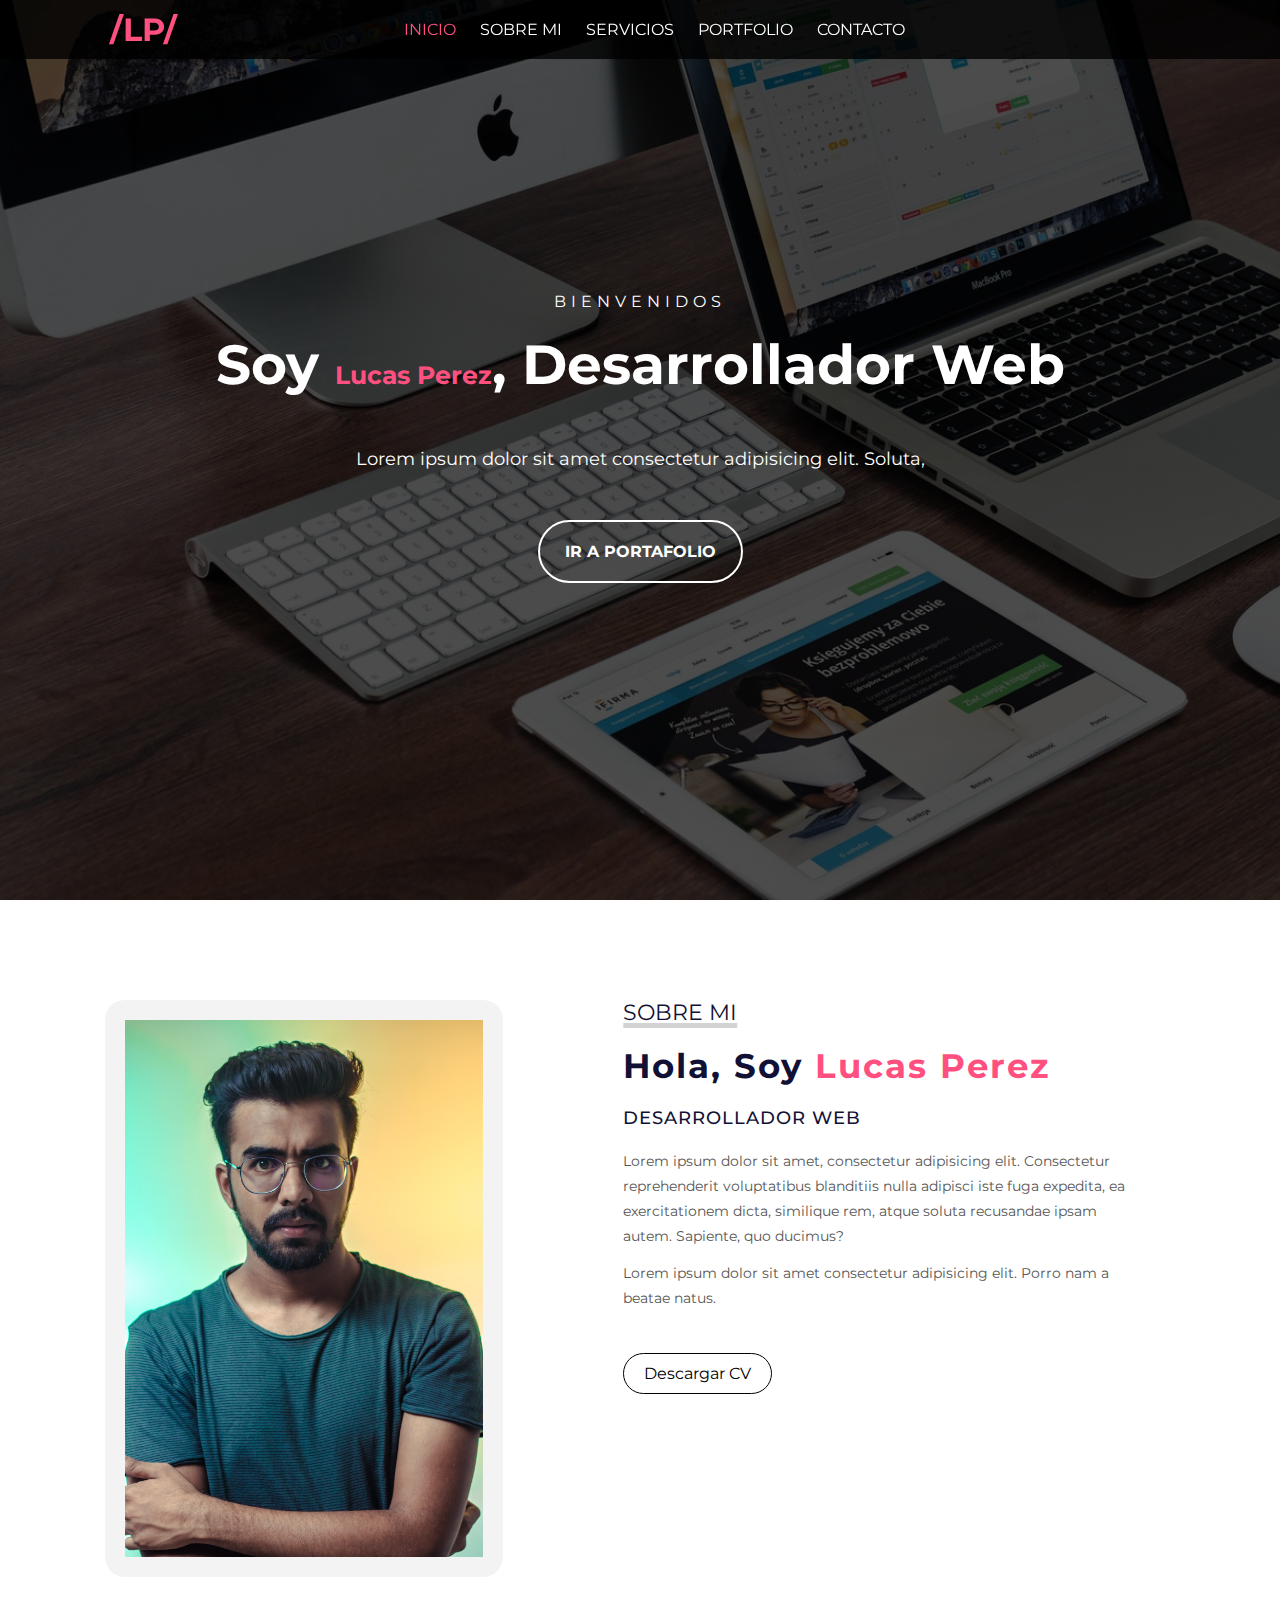
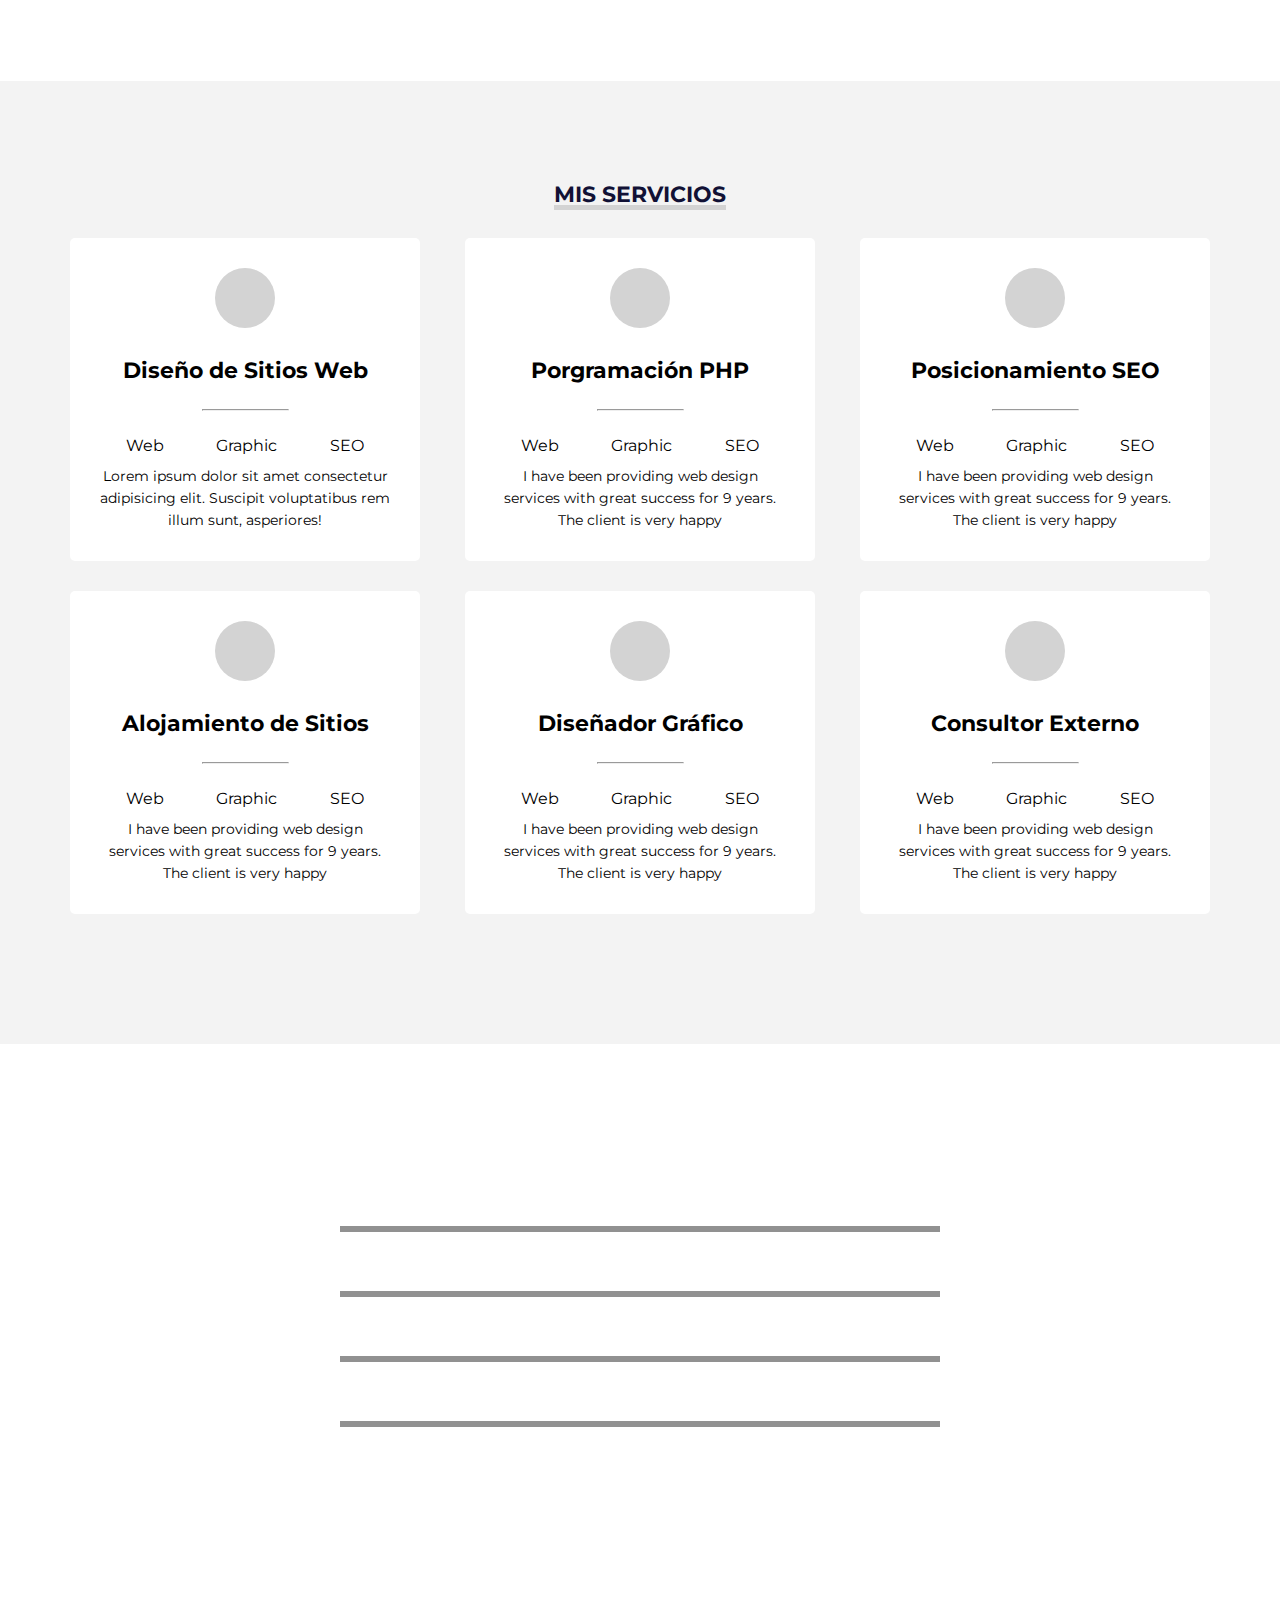
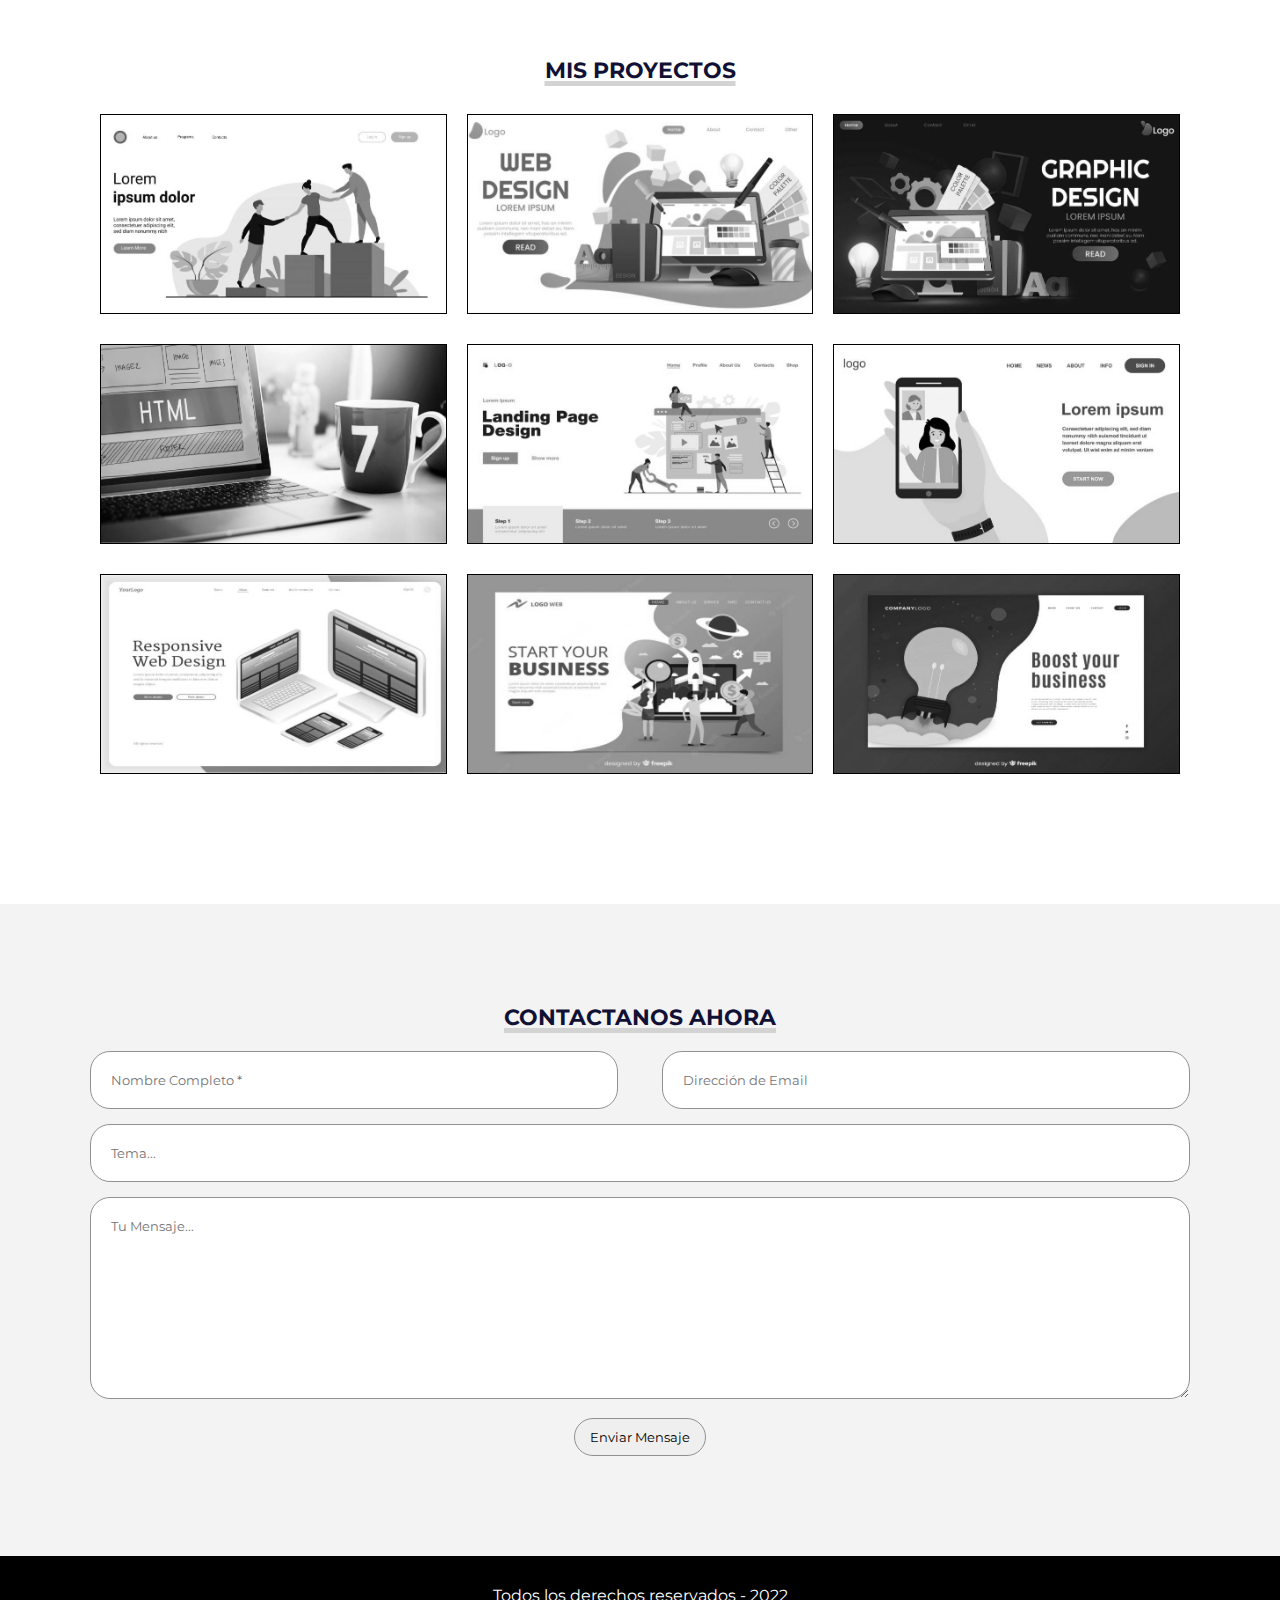
==== index.html @ 6e0e932f "primer comiit" ====
<!DOCTYPE html>
<html lang="es">

<head>
    <meta charset="UTF-8">
    <meta http-equiv="X-UA-Compatible" content="IE=edge">
    <meta name="viewport" content="width=device-width, initial-scale=1.0 user-scalable=no">
    <link rel="stylesheet" href="https://cdnjs.cloudflare.com/ajax/libs/font-awesome/6.1.1/css/all.min.css" integrity="sha512-KfkfwYDsLkIlwQp6LFnl8zNdLGxu9YAA1QvwINks4PhcElQSvqcyVLLD9aMhXd13uQjoXtEKNosOWaZqXgel0g==" crossorigin="anonymous" referrerpolicy="no-referrer"
    />
    <link rel="stylesheet" href="estilo.css">
    <title>LP Desarrollador Web</title>
</head>

<body>
    <!-- SECCION I N I C I O -->
    <section id="inicio">
        <div class="contenido">
            <header>
                <div class="contenido-header">
                    <h1>/LP/</h1>
                    <nav id="nav" class="">
                        <ul id="links">
                            <li><a href="#inicio" class="seleccionado" onclick="seleccionar(this)">INICIO</a></li>
                            <li><a href="#sobremi" onclick="seleccionar(this)">SOBRE MI</a></li>
                            <li><a href="#servicios" onclick="seleccionar(this)">SERVICIOS</a></li>
                            <li><a href="#portfolio" onclick="seleccionar(this)">PORTFOLIO</a></li>
                            <li><a href="#contacto" onclick="seleccionar(this)">CONTACTO</a></li>
                        </ul>
                    </nav>

                    <!-- Icono del menu responsive -->
                    <div id="icono-nav" onclick="responsiveMenu()">
                        <i class="fa-solid fa-bars"></i>
                    </div>


                    <div class="redes">
                        <a href="#"><i class="fa-brands fa-youtube"></i></a>
                        <a href="#"><i class="fa-brands fa-facebook"></i></a>
                        <a href="#"><i class="fa-brands fa-instagram-square"></i></a>
                    </div>
                </div>
            </header>
            <div class="presentacion">
                <p class="bienvenida">Bienvenidos</p>
                <h2>Soy <span>Lucas Perez</span>, Desarrollador Web</h2>
                <p class="descripcion">Lorem ipsum dolor sit amet consectetur adipisicing elit. Soluta, </p>
                <a href="#portfolio">Ir a Portafolio</a>
            </div>
        </div>
    </section>

    <!-- SECCION S O B R E M I -->
    <section id="sobremi">
        <div class="contenedor-foto">
            <img src="img/foto.jpg" alt="">
        </div>
        <div class="sobremi">
            <p class="titulo-seccion">Sobre Mi</p>
            <h2>Hola, Soy <span>Lucas Perez</span> </h2>
            <h3>Desarrollador Web</h3>
            <p>Lorem ipsum dolor sit amet, consectetur adipisicing elit. Consectetur reprehenderit voluptatibus blanditiis nulla adipisci iste fuga expedita, ea exercitationem dicta, similique rem, atque soluta recusandae ipsam autem. Sapiente, quo ducimus?</p>
            <p>Lorem ipsum dolor sit amet consectetur adipisicing elit. Porro nam a beatae natus.</p>
            <a href="#">Descargar CV</a>
        </div>
    </section>

    <!-- SECCION S E R V I C I O S -->
    <section id="servicios">
        <h3 class="titulo-seccion">MIS SERVICIOS</h3>
        <div class="fila">
            <div class="servicio">
                <span class="icono"> <i class="fa-solid fa-code"></i></span>
                <h4>Diseño de Sitios Web</h4>
                <hr>
                <ul class="servicios-tag">
                    <li>Web</li>
                    <li>Graphic</li>
                    <li>SEO</li>
                </ul>
                <p>Lorem ipsum dolor sit amet consectetur adipisicing elit. Suscipit voluptatibus rem illum sunt, asperiores!</p>
            </div>
            <div class="servicio">
                <span class="icono"><i class="fa-solid fa-file-code"></i></span>
                <h4>Porgramación PHP</h4>
                <hr>
                <ul class="servicios-tag">
                    <li>Web</li>
                    <li>Graphic</li>
                    <li>SEO</li>
                </ul>
                <p>I have been providing web design services with great success for 9 years. The client is very happy</p>
            </div>
            <div class="servicio">
                <span class="icono"><i class="fa-solid fa-arrow-trend-up"></i></span>
                <h4>Posicionamiento SEO</h4>
                <hr>
                <ul class="servicios-tag">
                    <li>Web</li>
                    <li>Graphic</li>
                    <li>SEO</li>
                </ul>
                <p>I have been providing web design services with great success for 9 years. The client is very happy</p>
            </div>
        </div>
        <div class="fila">
            <div class="servicio">
                <span class="icono"><i class="fa-solid fa-database"></i></span>
                <h4>Alojamiento de Sitios</h4>
                <hr>
                <ul class="servicios-tag">
                    <li>Web</li>
                    <li>Graphic</li>
                    <li>SEO</li>
                </ul>
                <p>I have been providing web design services with great success for 9 years. The client is very happy</p>
            </div>
            <div class="servicio">
                <span class="icono"><i class="fa-solid fa-palette"></i></span>
                <h4>Diseñador Gráfico</h4>
                <hr>
                <ul class="servicios-tag">
                    <li>Web</li>
                    <li>Graphic</li>
                    <li>SEO</li>
                </ul>
                <p>I have been providing web design services with great success for 9 years. The client is very happy</p>
            </div>
            <div class="servicio">
                <span class="icono"><i class="fa-solid fa-person-circle-question"></i></span>
                <h4>Consultor Externo</h4>
                <hr>
                <ul class="servicios-tag">
                    <li>Web</li>
                    <li>Graphic</li>
                    <li>SEO</li>
                </ul>
                <p>I have been providing web design services with great success for 9 years. The client is very happy</p>
            </div>
        </div>
    </section>

    <!-- SECCION H A B I L I D A D E S -->
    <div class="contenedor-skills" id="skills">
        <h3>HABILIDADES </h3>
        <div class="skill">
            <div class="info">
                <p> <span class="lista"> </span>Html & Css</p>
                <span class="porcentaje">95%</span>
            </div>

            <div class="barra">
                <div class="" id="html"></div>
            </div>
        </div>
        <div class="skill">
            <div class="info">
                <p> <span class="lista"> </span>Javascript</p>
                <span class="porcentaje">90%</span>
            </div>

            <div class="barra">
                <div class="" id="js"></div>
            </div>
        </div>
        <div class="skill">
            <div class="info">
                <p> <span class="lista"> </span>Bases de Datos</p>
                <span class="porcentaje">90%</span>
            </div>

            <div class="barra">
                <div class="" id="bd"></div>
            </div>
        </div>
        <div class="skill">
            <div class="info">
                <p> <span class="lista"> </span>Photoshop</p>
                <span class="porcentaje">85%</span>
            </div>

            <div class="barra">
                <div class="" id="ps"></div>
            </div>
        </div>
    </div>

    <!-- SECCION PORTAFOLIO -->
    <section id="portfolio">
        <h3 class="titulo-seccion">Mis Proyectos</h3>
        <div class="fila">
            <div class="proyecto">
                <div class="overlay"></div>
                <img src="img/proyecto1.jpg" alt="">
                <div class="info">
                    <h4>Descripcion Proyecto</h4>
                    <p>Diseño Web</p>
                </div>
            </div>
            <div class="proyecto">
                <div class="overlay"></div>
                <img src="img/proyecto2.jpg" alt="">
                <div class="info">
                    <h4>Descripcion Proyecto</h4>
                    <p>Diseño Web</p>
                </div>
            </div>
            <div class="proyecto">
                <div class="overlay"></div>
                <img src="img/proyecto3.jpg" alt="">
                <div class="info">
                    <h4>Descripcion Proyecto</h4>
                    <p>Diseño Web</p>
                </div>
            </div>
        </div>
        <div class="fila">
            <div class="proyecto">
                <div class="overlay"></div>
                <img src="img/proyecto4.jpg" alt="">
                <div class="info">
                    <h4>Descripcion Proyecto</h4>
                    <p>Diseño Web</p>
                </div>
            </div>
            <div class="proyecto">
                <div class="overlay"></div>
                <img src="img/proyecto5.jpg" alt="">
                <div class="info">
                    <h4>Descripcion Proyecto</h4>
                    <p>Diseño Web</p>
                </div>
            </div>
            <div class="proyecto">
                <div class="overlay"></div>
                <img src="img/proyecto6.jpg" alt="">
                <div class="info">
                    <h4>Descripcion Proyecto</h4>
                    <p>Diseño Web</p>
                </div>
            </div>
        </div>
        <div class="fila">
            <div class="proyecto">
                <div class="overlay"></div>
                <img src="img/proyecto7.jpg" alt="">
                <div class="info">
                    <h4>Descripcion Proyecto</h4>
                    <p>Diseño Web</p>
                </div>
            </div>
            <div class="proyecto">
                <div class="overlay"></div>
                <img src="img/proyecto8.jpg" alt="">
                <div class="info">
                    <h4>Descripcion Proyecto</h4>
                    <p>Diseño Web</p>
                </div>
            </div>
            <div class="proyecto">
                <div class="overlay"></div>
                <img src="img/proyecto9.jpg" alt="">
                <div class="info">
                    <h4>Descripcion Proyecto</h4>
                    <p>Diseño Web</p>
                </div>
            </div>
        </div>
    </section>

    <!-- SECCTION C O N T A C T O -->
    <section id="contacto">
        <h3 class="titulo-seccion">Contactanos ahora</h3>
        <div class="contenedor-form">
            <form action="">
                <div class="fila mitad">
                    <input type="text" placeholder="Nombre Completo *" class="input-mitad">
                    <input type="email" placeholder="Dirección de Email" class="input-mitad">
                </div>
                <div class="fila">
                    <input type="text" placeholder="Tema..." class="input-full">
                </div>
                <div class="fila">
                    <textarea name="" id="" cols="30" rows="10" placeholder="Tu Mensaje..." class="input-full"></textarea>
                </div>

                <input type="submit" value="Enviar Mensaje" class="btn-enviar">
            </form>
        </div>
    </section>

    <!-- SECCION FOOTER -->
    <footer>
        <p>Todos los derechos reservados - 2022</p>
        <div class="redes">
            <a href="#"><i class="fa-brands fa-youtube"></i></a>
            <a href="#"><i class="fa-brands fa-facebook"></i></a>
            <a href="#"><i class="fa-brands fa-instagram-square"></i></a>
        </div>

    </footer>

    <script src="script.js"></script>
</body>

</html>
---- estilo.css ----
@import url('https://fonts.googleapis.com/css2?family=Montserrat:wght@200;300;400;500;600&display=swap');
        * {
            margin: 0;
            padding: 0;
            box-sizing: border-box;
            font-family: 'Montserrat';
        }
        
        html {
            scroll-behavior: smooth;
        }
        /* *********************/
        /* seccion I N I C I O */
        /* *********************/
        
        #inicio {
            background: linear-gradient( rgba(0, 0, 0, .7), rgba(0, 0, 0, .7)), url("img/fondo-inicio.jpg");
            background-size: cover;
            background-position: center center;
            height: 100vh;
        }
        
        #inicio .contenido header {
            background-color: rgba(0, 0, 0, .8);
            position: fixed;
            width: 100%;
            z-index: 100;
            top: 0;
        }
        
        #inicio .contenido header .contenido-header {
            max-width: 1100px;
            margin: auto;
            display: flex;
            justify-content: space-between;
            align-items: center;
            padding: 10px 20px;
        }
        
        #inicio .contenido header .contenido-header h1 {
            text-align: center;
            color: #ff5080;
        }
        
        #inicio .contenido header .contenido-header nav ul {
            list-style: none;
            display: flex;
            align-items: center;
        }
        
        #inicio .contenido header .contenido-header nav ul li a {
            text-decoration: none;
            color: #fff;
            margin: 0 12px;
            font-weight: 400;
            transition: .5s;
        }
        
        #inicio .contenido header .contenido-header nav ul li a:hover {
            color: #ff5080;
        }
        
        #inicio .contenido header .contenido-header .redes a {
            text-decoration: none;
            color: #fff;
            display: inline-block;
            margin-left: 10px;
            transition: .5s;
        }
        
        #inicio .contenido header .contenido-header .redes a:hover {
            color: #ff5080;
        }
        
        #inicio .contenido header .contenido-header .seleccionado {
            color: #ff5080;
        }
        
        #inicio .contenido .presentacion {
            max-width: 1100px;
            height: 100vh;
            margin: auto;
            color: #fff;
            display: flex;
            flex-direction: column;
            align-items: center;
            justify-content: center;
        }
        
        #inicio .contenido .presentacion .bienvenida {
            font-size: 16px;
            margin-bottom: 20px;
            text-transform: uppercase;
            letter-spacing: 5px;
        }
        
        #inicio .contenido .presentacion h2 {
            font-size: 55px;
            margin-bottom: 25px;
            text-align: center;
        }
        
        #inicio .contenido .presentacion h2 span {
            font-size: 25px;
            color: #ff5080;
        }
        
        #inicio .contenido .presentacion .descripcion {
            max-width: 700px;
            margin: 25px auto;
            font-size: 18px;
            text-align: center;
        }
        
        #inicio .contenido .presentacion a {
            text-decoration: none;
            display: inline-block;
            margin: 25px;
            padding: 20px 25px;
            border: 2px solid #fff;
            border-radius: 50px;
            color: #fff;
            font-weight: bold;
            text-transform: uppercase;
            transition: .5s;
        }
        
        #inicio .contenido .presentacion a:hover {
            background-color: #ff5080;
        }
        
        #icono-nav {
            color: #fff;
            display: none;
        }
        /* *********************/
        /* seccion S O B R E  M I */
        /* *********************/
        
        #sobremi {
            max-width: 1100px;
            margin: auto;
            padding: 100px 15px;
            color: #111135;
            display: flex;
        }
        
        #sobremi .contenedor-foto {
            max-width: 400px;
            margin-right: 80px;
        }
        
        #sobremi .contenedor-foto img {
            padding: 20px;
            width: 100%;
            border-radius: 20px;
            background-color: #f3f3f3;
        }
        
        #sobremi .sobremi {
            margin: 0 40px;
        }
        
        #sobremi .sobremi .titulo-seccion {
            font-size: 22px;
            text-transform: uppercase;
            color: #111135;
            text-decoration: underline;
            text-decoration-color: #d3d3d3;
            text-decoration-thickness: 5px;
        }
        
        #sobremi .sobremi h2 {
            font-size: 34px;
            font-weight: bold;
            margin: 20px 0;
            letter-spacing: 2px;
        }
        
        #sobremi .sobremi h2 span {
            color: #ff5080;
        }
        
        #sobremi .sobremi h3 {
            font-size: 18px;
            font-weight: 500;
            text-transform: uppercase;
            margin-bottom: 20px;
            letter-spacing: 1px;
        }
        
        #sobremi .sobremi p {
            font-size: 14px;
            line-height: 25px;
            color: #565656;
            margin-bottom: 12px;
        }
        
        #sobremi .sobremi a {
            display: inline-block;
            text-decoration: none;
            color: #000;
            border-radius: 30px;
            border: 1px solid #000;
            padding: 10px 20px;
            margin-top: 30px;
            transition: .5s;
        }
        
        #sobremi .sobremi a:hover {
            background-color: #ff5080;
            color: #fff;
        }
        /* *********************/
        /* seccion S E R V I C I O S */
        /* *********************/
        
        #servicios {
            padding: 100px 15px;
            text-align: center;
            background-color: #f3f3f3;
        }
        
        #servicios .titulo-seccion {
            text-align: center;
            font-size: 22px;
            text-transform: uppercase;
            color: #111135;
            text-decoration: underline;
            text-decoration-color: #d3d3d3;
            text-decoration-thickness: 5px;
        }
        
        #servicios .fila {
            display: flex;
            justify-content: space-between;
            max-width: 1150px;
            margin: 30px auto;
        }
        
        #servicios .fila .servicio {
            max-width: 350px;
            background-color: #fff;
            padding: 30px;
            margin: 0 5px;
            border-radius: 5px;
            transition: .5s;
        }
        
        #servicios .fila .servicio:hover {
            box-shadow: 5px 5px 10px #565656, -5px -5px 10px #8a8a8a;
        }
        
        #servicios .fila .servicio .icono {
            display: inline-block;
            width: 60px;
            height: 60px;
            border-radius: 50%;
            background-color: #d3d3d3;
            padding: 20px;
            margin-bottom: 25px;
        }
        
        #servicios .fila .servicio h4 {
            font-size: 22px;
            margin-bottom: 25px;
        }
        
        #servicios .fila .servicio hr {
            width: 30%;
            margin: auto;
            color: #000;
            margin-bottom: 25px;
        }
        
        #servicios .fila .servicio ul {
            list-style: none;
            display: flex;
            justify-content: space-around;
            margin-bottom: 10px;
        }
        
        #servicios .fila .servicio p {
            font-size: 14px;
            line-height: 22px;
        }
        /* *********************/
        /* seccion S K I L L S */
        /* *********************/
        
        .contenedor-skills {
            background: linear-gradient( #eb5a5acc, rgba(33, 16, 16, 0.8)), url("img/fondo-skills.jpg");
            background-attachment: fixed;
            background-repeat: no-repeat;
            background-size: cover;
            color: #fff;
            background-position: center center;
            padding: 100px 0;
            text-align: center;
        }
        
        .contenedor-skills .skill {
            max-width: 600px;
            margin: 30px auto;
        }
        
        .contenedor-skills .skill .info {
            display: flex;
            justify-content: space-between;
        }
        
        .contenedor-skills .skill .lista {
            display: inline-block;
            margin-right: 20px;
            height: 10px;
            width: 10px;
            background-color: #fff;
        }
        
        .contenedor-skills .skill .barra {
            background-color: #919191;
            width: 100%;
            height: 6px;
            margin: 10px 0px;
        }
        
        .contenedor-skills .skill .barra .barra-progreso1 {
            background-color: #fff;
            width: 95%;
            height: 6px;
            animation: progreso1 2s forwards;
        }
        
        .contenedor-skills .skill .barra .barra-progreso2 {
            background-color: #fff;
            width: 90%;
            height: 6px;
            animation: progreso2 2s forwards;
        }
        
        .contenedor-skills .skill .barra .barra-progreso3 {
            background-color: #fff;
            width: 90%;
            height: 6px;
            animation: progreso3 2s forwards;
        }
        
        .contenedor-skills .skill .barra .barra-progreso4 {
            background-color: #fff;
            width: 85%;
            height: 6px;
            animation: progreso4 2s forwards;
        }
        
        @keyframes progreso1 {
            0% {
                width: 0;
            }
            100% {
                width: 95%;
            }
        }
        
        @keyframes progreso2 {
            0% {
                width: 0;
            }
            100% {
                width: 90%;
            }
        }
        
        @keyframes progreso3 {
            0% {
                width: 0;
            }
            100% {
                width: 90%;
            }
        }
        
        @keyframes progreso4 {
            0% {
                width: 0;
            }
            100% {
                width: 85%;
            }
        }
        /* *********************/
        /* seccion P O R T F O L I O */
        /* *********************/
        
        #portfolio {
            max-width: 1100px;
            padding: 100px 0;
            margin: auto;
        }
        
        #portfolio .titulo-seccion {
            text-align: center;
            font-size: 22px;
            text-transform: uppercase;
            color: #111135;
            text-decoration: underline;
            text-decoration-color: #d3d3d3;
            text-decoration-thickness: 5px;
        }
        
        #portfolio .fila {
            display: flex;
            justify-content: space-between;
            margin: 30px 0;
        }
        
        #portfolio .fila .proyecto {
            max-width: 450px;
            border: 1px solid #000;
            margin: 0 10px;
            position: relative;
            overflow: hidden;
        }
        
        #portfolio .fila .proyecto img {
            width: 100%;
            height: 100%;
            ;
            filter: grayscale(1);
            object-fit: cover;
            transition: .5s;
        }
        
        #portfolio .fila .proyecto:hover img {
            filter: grayscale(0);
        }
        
        #portfolio .fila .proyecto .info {
            position: absolute;
            left: 0px;
            background-color: rgba(0, 0, 0, 0.8);
            color: #ff5080;
            width: 100%;
            padding: 10px;
            opacity: 0;
            bottom: -40px;
            transition: .5s;
        }
        
        #portfolio .fila .proyecto:hover .info {
            opacity: 1;
            bottom: 0;
        }
        /* *********************/
        /* seccion C O N T A C T O */
        /* *********************/
        
        #contacto {
            padding: 100px 15px;
            background-color: #f3f3f3;
        }
        
        #contacto .titulo-seccion {
            margin-bottom: 20px;
        }
        
        #contacto .contenedor-form {
            max-width: 1100px;
            margin: auto;
        }
        
        #contacto .contenedor-form .fila {
            margin-bottom: 15px;
        }
        
        #contacto .contenedor-form .mitad {
            display: flex;
            justify-content: space-between;
        }
        
        #contacto .contenedor-form input,
        #contacto .contenedor-form textarea {
            padding: 20px;
            border-radius: 20px;
            border: none;
            border: 1px solid #919191;
        }
        
        #contacto .contenedor-form .mitad input {
            width: 48%;
        }
        
        #contacto .contenedor-form .input-full {
            width: 100%;
        }
        
        #contacto .titulo-seccion {
            text-align: center;
            font-size: 22px;
            text-transform: uppercase;
            color: #111135;
            text-decoration: underline;
            text-decoration-color: #d3d3d3;
            text-decoration-thickness: 5px;
        }
        
        #contacto .btn-enviar {
            display: block;
            margin: auto;
            cursor: pointer;
            transition: .5s;
            padding: 10px 15px !important;
        }
        
        #contacto .btn-enviar:hover {
            background-color: #ff5080;
            color: #fff;
        }
        /* *********************/
        /* seccion F O O T E R */
        /* *********************/
        
        footer {
            background-color: #000;
            color: #fff;
            text-align: center;
            padding: 30px 0;
        }
        
        footer a {
            text-decoration: none;
            color: #fff;
            display: inline-block;
            margin: 5px;
            font-size: 26px;
        }
        /* *********************/
        /* seccion R E S P O N S I V E */
        /* *********************/
        
        @media screen and (max-width: 800px) {
            .redes {
                display: none;
            }
            nav {
                display: none;
            }
            nav.responsive {
                display: block;
                background-color: rgba(0, 0, 0, .8);
                width: 100%;
                position: absolute;
                top: 48px;
                left: 0;
                padding: 10px 0;
            }
            nav.responsive ul {
                display: block !important;
                text-align: center;
            }
            nav.responsive ul li {
                margin: 5px 0;
            }
            #icono-nav {
                display: block;
            }
            #inicio .contenido .presentacion h2 {
                font-size: 40px;
            }
            /* seccion SOBRE MI */
            #sobremi {
                padding: 50px 0;
                display: block;
            }
            #sobremi .contenedor-foto {
                max-width: 200px;
                margin: auto;
            }
            #sobremi .contenedor-foto img {
                padding: 8px;
            }
            #sobremi .sobremi .titulo-seccion {
                text-align: center;
            }
            #sobremi .sobremi h2 {
                font-size: 25px;
                text-align: center;
            }
            /* seccion MIS SERVICIOS */
            #servicios {
                padding: 50px 15px;
            }
            #servicios .fila {
                display: block;
            }
            #servicios .fila .servicio {
                margin: 10px auto;
            }
            /* seccion HABLIDADES MI */
            .contenedor-skills {
                padding: 50px 20px;
            }
            /* seccion PORTFOLIO */
            #portfolio {
                padding: 50px 0;
            }
            #portfolio .fila {
                display: block;
            }
            #portfolio .fila .proyecto {
                margin: 10px auto;
            }
            /* seccion CONTACTO */
            #contacto {
                padding: 50px 15px;
            }
            #contacto .contenedor-form .mitad {
                margin-bottom: 15px;
                display: block;
            }
            #contacto .contenedor-form .mitad input {
                width: 100%;
                margin-bottom: 15px;
            }
        }
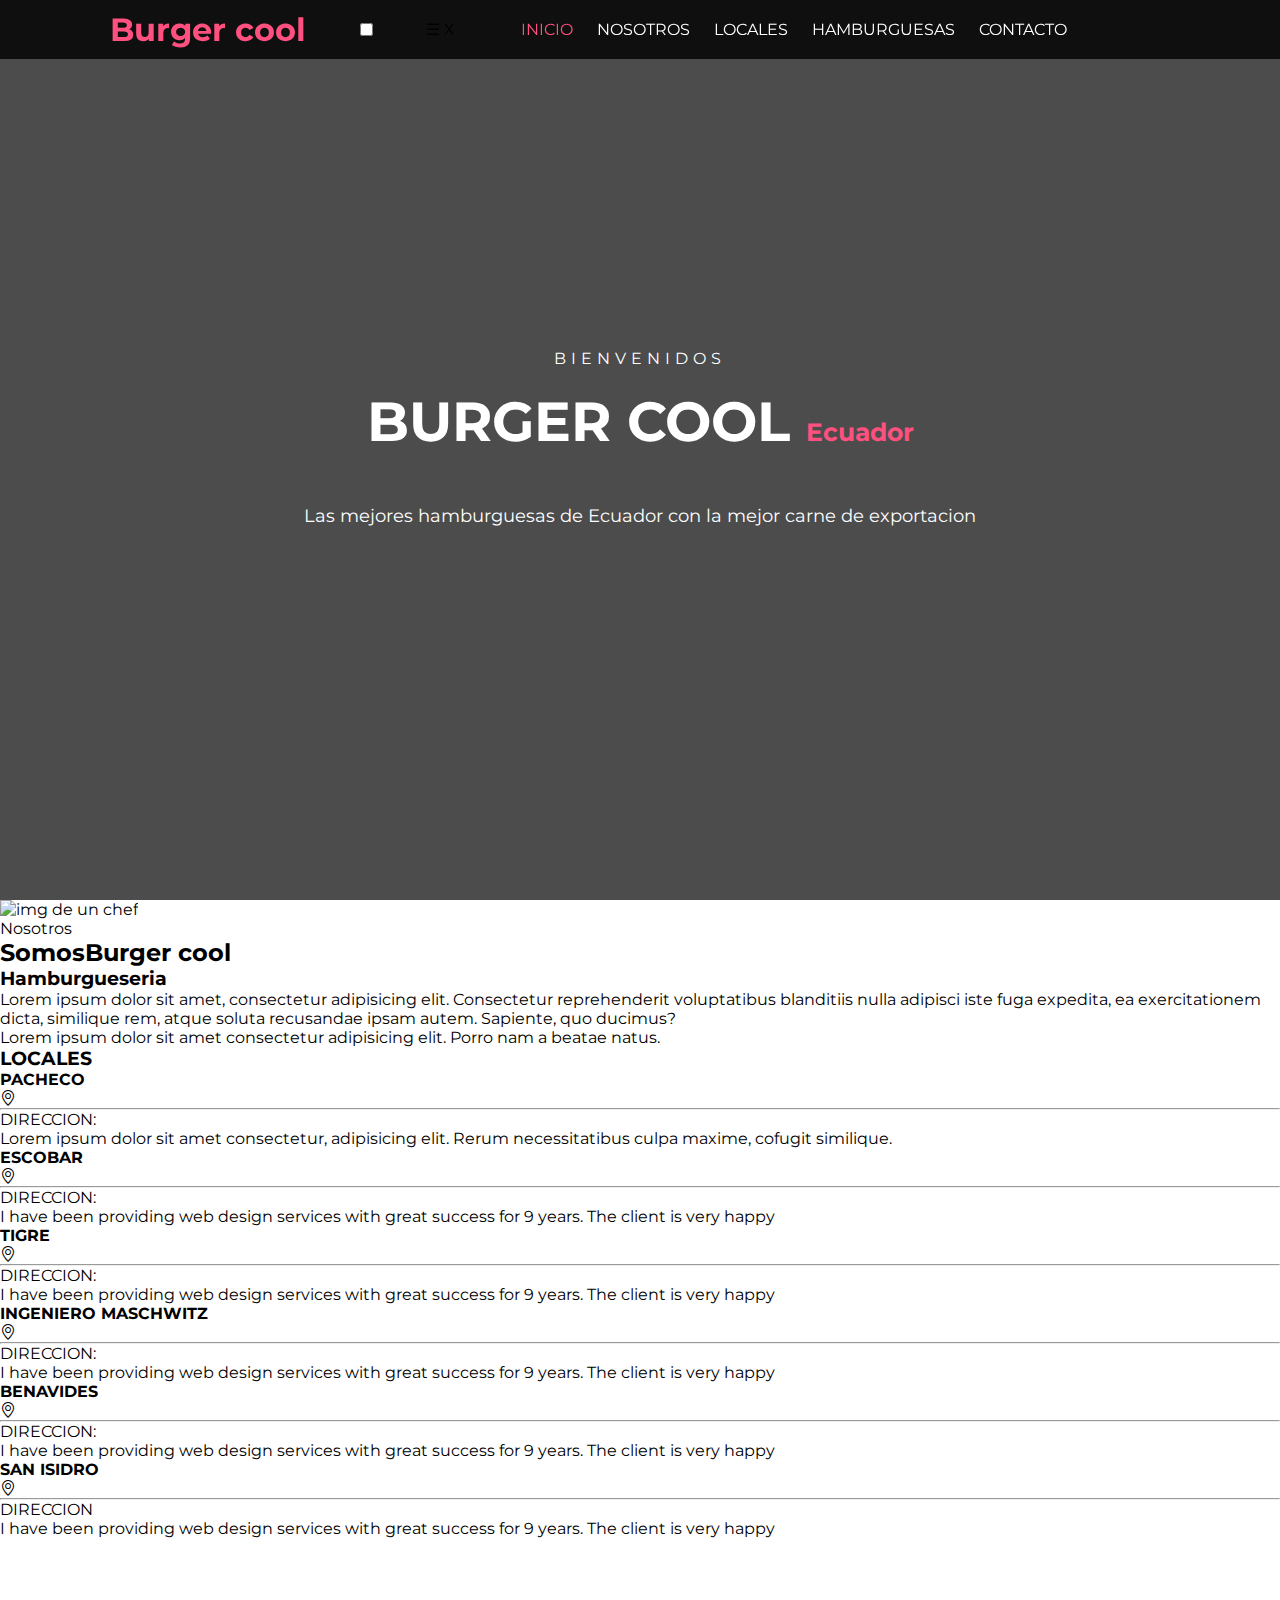
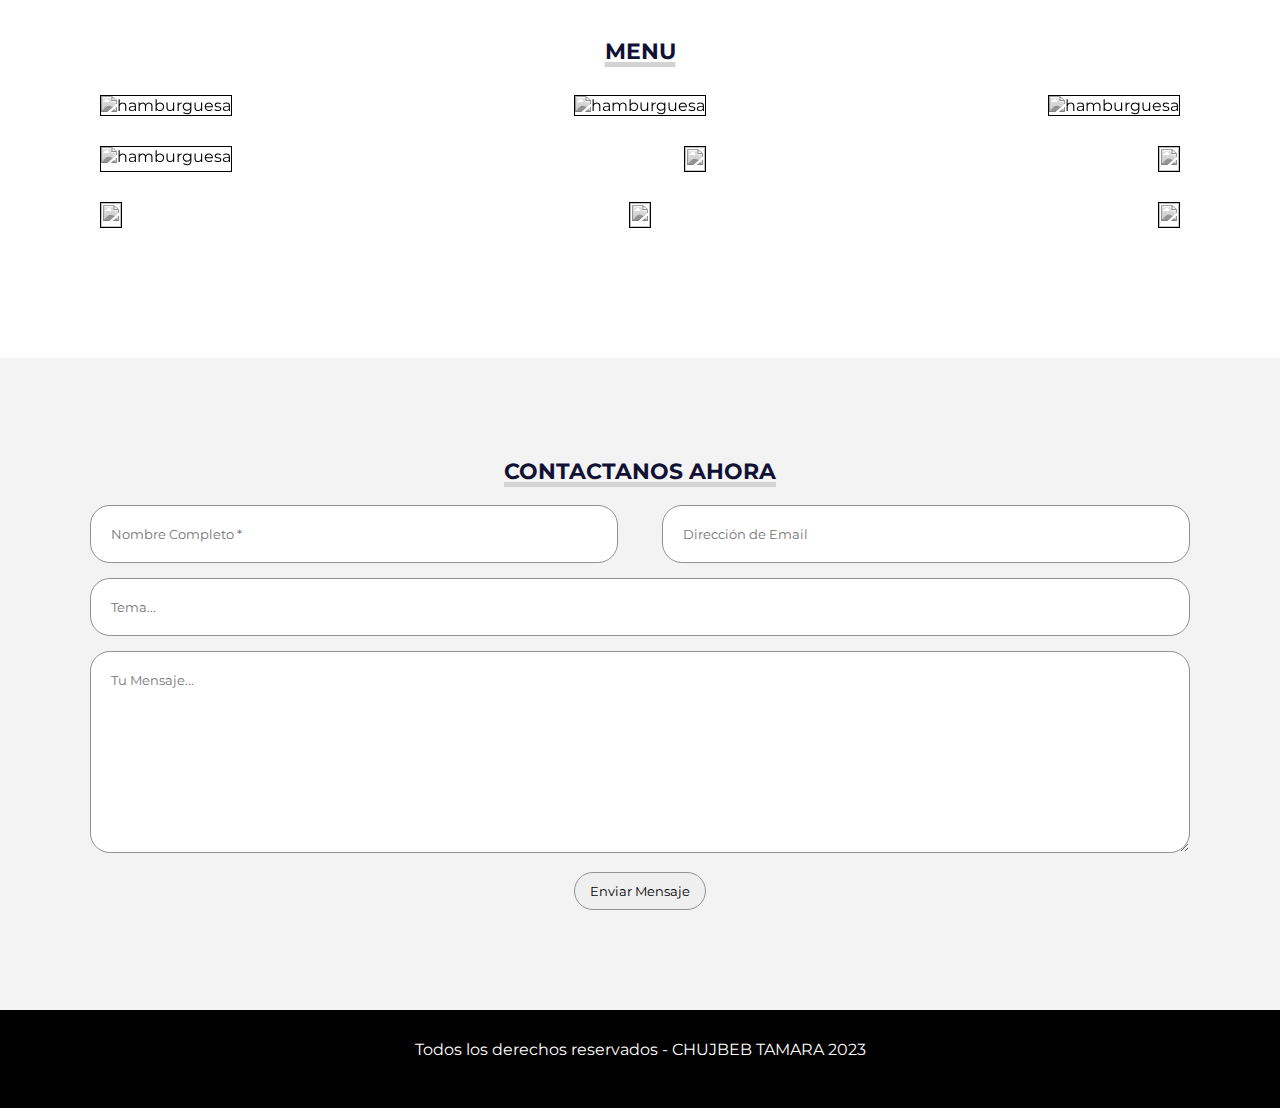
==== commit 380cd289: "inserte sass" ====
--- a/index.html
+++ b/index.html
@@ -5,10 +5,16 @@
     <meta charset="UTF-8">
     <meta http-equiv="X-UA-Compatible" content="IE=edge">
     <meta name="viewport" content="width=device-width, initial-scale=1.0 user-scalable=no">
-    <link rel="stylesheet" href="https://cdnjs.cloudflare.com/ajax/libs/font-awesome/6.1.1/css/all.min.css" integrity="sha512-KfkfwYDsLkIlwQp6LFnl8zNdLGxu9YAA1QvwINks4PhcElQSvqcyVLLD9aMhXd13uQjoXtEKNosOWaZqXgel0g==" crossorigin="anonymous" referrerpolicy="no-referrer"
-    />
-    <link rel="stylesheet" href="estilo.css">
-    <title>LP Desarrollador Web</title>
+
+    <meta name="description" content="Somos la Hamburgueseria mas conocida en Ecuador por vender la mejor carne de exportacion">
+
+
+ <link rel="stylesheet" href="https://cdnjs.cloudflare.com/ajax/libs/font-awesome/6.1.1/css/all.min.css" integrity="sha512-KfkfwYDsLkIlwQp6LFnl8zNdLGxu9YAA1QvwINks4PhcElQSvqcyVLLD9aMhXd13uQjoXtEKNosOWaZqXgel0g==" crossorigin="anonymous" referrerpolicy="no-referrer"
+    /> 
+    <link rel="stylesheet" href="https://cdn.jsdelivr.net/npm/bootstrap-icons@1.11.2/font/bootstrap-icons.min.css">
+    
+    <link rel="stylesheet" href="css/estilo.css">
+    <title>Burger cool</title>
 </head>
 
 <body>
@@ -17,21 +23,25 @@
         <div class="contenido">
             <header>
                 <div class="contenido-header">
-                    <h1>/LP/</h1>
+                    <h1>Burger cool</h1>
+                    <input type="checkbox" id="menu-check">
+                    <label id="menu" for="menu-check" >
+                        <span id="menu-abrir">&#9776;</span>
+                        <span id="menu-cerrar">X</span>
+                    </label>
+                
+
                     <nav id="nav" class="">
                         <ul id="links">
                             <li><a href="#inicio" class="seleccionado" onclick="seleccionar(this)">INICIO</a></li>
-                            <li><a href="#sobremi" onclick="seleccionar(this)">SOBRE MI</a></li>
-                            <li><a href="#servicios" onclick="seleccionar(this)">SERVICIOS</a></li>
-                            <li><a href="#portfolio" onclick="seleccionar(this)">PORTFOLIO</a></li>
+                            <li><a href="#Nosotros" onclick="seleccionar(this)">NOSOTROS</a></li>
+                            <li><a href="#locales" onclick="seleccionar(this)">LOCALES</a></li>
+                            <li><a href="#portfolio" onclick="seleccionar(this)">HAMBURGUESAS</a></li>
                             <li><a href="#contacto" onclick="seleccionar(this)">CONTACTO</a></li>
                         </ul>
                     </nav>
 
-                    <!-- Icono del menu responsive -->
-                    <div id="icono-nav" onclick="responsiveMenu()">
-                        <i class="fa-solid fa-bars"></i>
-                    </div>
+                
 
 
                     <div class="redes">
@@ -42,227 +52,193 @@
                 </div>
             </header>
             <div class="presentacion">
+               
                 <p class="bienvenida">Bienvenidos</p>
-                <h2>Soy <span>Lucas Perez</span>, Desarrollador Web</h2>
-                <p class="descripcion">Lorem ipsum dolor sit amet consectetur adipisicing elit. Soluta, </p>
-                <a href="#portfolio">Ir a Portafolio</a>
+               
+                <h2>BURGER COOL <span>Ecuador</span></h2>
+                <p class="descripcion">Las mejores hamburguesas de Ecuador con la mejor carne de exportacion  </p>
+                
+               
             </div>
         </div>
     </section>
 
     <!-- SECCION S O B R E M I -->
-    <section id="sobremi">
+    <section id="Nosotros">
         <div class="contenedor-foto">
-            <img src="img/foto.jpg" alt="">
-        </div>
-        <div class="sobremi">
-            <p class="titulo-seccion">Sobre Mi</p>
-            <h2>Hola, Soy <span>Lucas Perez</span> </h2>
-            <h3>Desarrollador Web</h3>
+            <img src="img/chef.png" alt="img de un chef">
+        </div>
+        <div class="Nosotros">
+            <p class="titulo-seccion">Nosotros</p>
+            <h2>Somos<span>Burger cool</span> </h2>
+            <h3>Hamburgueseria</h3>
             <p>Lorem ipsum dolor sit amet, consectetur adipisicing elit. Consectetur reprehenderit voluptatibus blanditiis nulla adipisci iste fuga expedita, ea exercitationem dicta, similique rem, atque soluta recusandae ipsam autem. Sapiente, quo ducimus?</p>
             <p>Lorem ipsum dolor sit amet consectetur adipisicing elit. Porro nam a beatae natus.</p>
-            <a href="#">Descargar CV</a>
+            
         </div>
     </section>
 
     <!-- SECCION S E R V I C I O S -->
-    <section id="servicios">
-        <h3 class="titulo-seccion">MIS SERVICIOS</h3>
-        <div class="fila">
-            <div class="servicio">
-                <span class="icono"> <i class="fa-solid fa-code"></i></span>
-                <h4>Diseño de Sitios Web</h4>
+    <section id="locales">
+        <h3 class="titulo-seccion">LOCALES</h3>
+        <div class="fila">
+            <div class="servicio">
+                 
+                <h4>PACHECO</h4>
+                <i class="bi bi-geo-alt"></i>
+                <hr>
+                <ul class="locales-tag">
+                    <li>DIRECCION:</li>
+                   
+                </ul> 
+                <p>Lorem ipsum dolor sit amet consectetur, adipisicing elit. Rerum necessitatibus culpa maxime, cofugit similique.</p>
+            </div>
+            <div class="servicio">
+                
+                <h4>ESCOBAR</h4>
+                <i class="bi bi-geo-alt"></i>
+                <hr>
+                 <ul class="servicios-tag">
+                    <li>DIRECCION:</li>
+                   
+                </ul> 
+                <p>I have been providing web design services with great success for 9 years. The client is very happy</p>
+            </div>
+            <div class="servicio">
+                
+                <h4>TIGRE</h4>
+                <i class="bi bi-geo-alt"></i>
+                <hr>
+                 <ul class="servicios-tag">
+                    <li>DIRECCION:</li>
+                    
+                </ul>
+                <p>I have been providing web design services with great success for 9 years. The client is very happy</p>
+            </div>
+        </div>
+        <div class="fila">
+            <div class="servicio">
+                
+                <h4>INGENIERO MASCHWITZ</h4>
+                <i class="bi bi-geo-alt"></i>
+                <hr>
+                 <ul class="servicios-tag">
+                    <li>DIRECCION:</li>
+                    
+                </ul>
+                <p>I have been providing web design services with great success for 9 years. The client is very happy</p>
+            </div>
+            <div class="servicio">
+                
+                <h4>BENAVIDES</h4>
+                <i class="bi bi-geo-alt"></i>
                 <hr>
                 <ul class="servicios-tag">
-                    <li>Web</li>
-                    <li>Graphic</li>
-                    <li>SEO</li>
-                </ul>
-                <p>Lorem ipsum dolor sit amet consectetur adipisicing elit. Suscipit voluptatibus rem illum sunt, asperiores!</p>
-            </div>
-            <div class="servicio">
-                <span class="icono"><i class="fa-solid fa-file-code"></i></span>
-                <h4>Porgramación PHP</h4>
-                <hr>
-                <ul class="servicios-tag">
-                    <li>Web</li>
-                    <li>Graphic</li>
-                    <li>SEO</li>
-                </ul>
-                <p>I have been providing web design services with great success for 9 years. The client is very happy</p>
-            </div>
-            <div class="servicio">
-                <span class="icono"><i class="fa-solid fa-arrow-trend-up"></i></span>
-                <h4>Posicionamiento SEO</h4>
-                <hr>
-                <ul class="servicios-tag">
-                    <li>Web</li>
-                    <li>Graphic</li>
-                    <li>SEO</li>
-                </ul>
-                <p>I have been providing web design services with great success for 9 years. The client is very happy</p>
-            </div>
-        </div>
-        <div class="fila">
-            <div class="servicio">
-                <span class="icono"><i class="fa-solid fa-database"></i></span>
-                <h4>Alojamiento de Sitios</h4>
-                <hr>
-                <ul class="servicios-tag">
-                    <li>Web</li>
-                    <li>Graphic</li>
-                    <li>SEO</li>
-                </ul>
-                <p>I have been providing web design services with great success for 9 years. The client is very happy</p>
-            </div>
-            <div class="servicio">
-                <span class="icono"><i class="fa-solid fa-palette"></i></span>
-                <h4>Diseñador Gráfico</h4>
-                <hr>
-                <ul class="servicios-tag">
-                    <li>Web</li>
-                    <li>Graphic</li>
-                    <li>SEO</li>
-                </ul>
-                <p>I have been providing web design services with great success for 9 years. The client is very happy</p>
-            </div>
-            <div class="servicio">
-                <span class="icono"><i class="fa-solid fa-person-circle-question"></i></span>
-                <h4>Consultor Externo</h4>
-                <hr>
-                <ul class="servicios-tag">
-                    <li>Web</li>
-                    <li>Graphic</li>
-                    <li>SEO</li>
-                </ul>
-                <p>I have been providing web design services with great success for 9 years. The client is very happy</p>
-            </div>
-        </div>
-    </section>
-
-    <!-- SECCION H A B I L I D A D E S -->
-    <div class="contenedor-skills" id="skills">
-        <h3>HABILIDADES </h3>
-        <div class="skill">
-            <div class="info">
-                <p> <span class="lista"> </span>Html & Css</p>
-                <span class="porcentaje">95%</span>
-            </div>
-
-            <div class="barra">
-                <div class="" id="html"></div>
-            </div>
-        </div>
-        <div class="skill">
-            <div class="info">
-                <p> <span class="lista"> </span>Javascript</p>
-                <span class="porcentaje">90%</span>
-            </div>
-
-            <div class="barra">
-                <div class="" id="js"></div>
-            </div>
-        </div>
-        <div class="skill">
-            <div class="info">
-                <p> <span class="lista"> </span>Bases de Datos</p>
-                <span class="porcentaje">90%</span>
-            </div>
-
-            <div class="barra">
-                <div class="" id="bd"></div>
-            </div>
-        </div>
-        <div class="skill">
-            <div class="info">
-                <p> <span class="lista"> </span>Photoshop</p>
-                <span class="porcentaje">85%</span>
-            </div>
-
-            <div class="barra">
+                    <li>DIRECCION:</li>
+                   
+                </ul> 
+                <p>I have been providing web design services with great success for 9 years. The client is very happy</p>
+            </div>
+            <div class="servicio">
+                
+                <h4>SAN ISIDRO</h4>
+                <i class="bi bi-geo-alt"></i>
+                <hr>
+                 <ul class="servicios-tag">
+                    <li>DIRECCION</li>
+                    
+                </ul> 
+                <p>I have been providing web design services with great success for 9 years. The client is very happy</p>
+            </div>
+        </div>
+    </section>
+
+     
+   
+             <div class="barra">
                 <div class="" id="ps"></div>
             </div>
         </div>
-    </div>
+    </div> 
 
     <!-- SECCION PORTAFOLIO -->
     <section id="portfolio">
-        <h3 class="titulo-seccion">Mis Proyectos</h3>
-        <div class="fila">
-            <div class="proyecto">
-                <div class="overlay"></div>
-                <img src="img/proyecto1.jpg" alt="">
-                <div class="info">
-                    <h4>Descripcion Proyecto</h4>
-                    <p>Diseño Web</p>
-                </div>
-            </div>
-            <div class="proyecto">
-                <div class="overlay"></div>
-                <img src="img/proyecto2.jpg" alt="">
-                <div class="info">
-                    <h4>Descripcion Proyecto</h4>
-                    <p>Diseño Web</p>
-                </div>
-            </div>
-            <div class="proyecto">
-                <div class="overlay"></div>
-                <img src="img/proyecto3.jpg" alt="">
-                <div class="info">
-                    <h4>Descripcion Proyecto</h4>
-                    <p>Diseño Web</p>
-                </div>
-            </div>
-        </div>
-        <div class="fila">
-            <div class="proyecto">
-                <div class="overlay"></div>
-                <img src="img/proyecto4.jpg" alt="">
-                <div class="info">
-                    <h4>Descripcion Proyecto</h4>
-                    <p>Diseño Web</p>
-                </div>
-            </div>
-            <div class="proyecto">
-                <div class="overlay"></div>
-                <img src="img/proyecto5.jpg" alt="">
-                <div class="info">
-                    <h4>Descripcion Proyecto</h4>
-                    <p>Diseño Web</p>
-                </div>
-            </div>
-            <div class="proyecto">
-                <div class="overlay"></div>
-                <img src="img/proyecto6.jpg" alt="">
-                <div class="info">
-                    <h4>Descripcion Proyecto</h4>
-                    <p>Diseño Web</p>
-                </div>
-            </div>
-        </div>
-        <div class="fila">
-            <div class="proyecto">
-                <div class="overlay"></div>
-                <img src="img/proyecto7.jpg" alt="">
-                <div class="info">
-                    <h4>Descripcion Proyecto</h4>
-                    <p>Diseño Web</p>
-                </div>
-            </div>
-            <div class="proyecto">
-                <div class="overlay"></div>
-                <img src="img/proyecto8.jpg" alt="">
-                <div class="info">
-                    <h4>Descripcion Proyecto</h4>
-                    <p>Diseño Web</p>
-                </div>
-            </div>
-            <div class="proyecto">
-                <div class="overlay"></div>
-                <img src="img/proyecto9.jpg" alt="">
-                <div class="info">
-                    <h4>Descripcion Proyecto</h4>
-                    <p>Diseño Web</p>
+        <h3 class="titulo-seccion">MENU</h3>
+        <div class="fila">
+            <div class="proyecto">
+                <div class="overlay"></div>
+                <img src="img/img3.jpg" alt="hamburguesa">
+                <div class="info">
+                    <h4>BURGER COOL</h4>
+                    <p>$1040</p>
+                </div> 
+            </div>
+            <div class="proyecto">
+                <div class="overlay"></div>
+                <img src="img/img6.jpg" alt="hamburguesa">
+                <div class="info">
+                    <h4>BURGER CHEES</h4>
+                    <p>$980</p>
+                </div>
+            </div>
+            <div class="proyecto">
+                <div class="overlay"></div>
+                <img src="img/img4.jpg" alt="hamburguesa">
+                <div class="info">
+                    <h4>BURGER SAMU</h4>
+                    <p>$1290</p>
+                </div>
+            </div>
+        </div>
+        <div class="fila">
+            <div class="proyecto">
+                <div class="overlay"></div>
+                <img src="img/img7.jpg" alt="hamburguesa">
+                <div class="info">
+                    <h4>BURGER KAREN</h4>
+                    <p>$1260</p>
+                </div>
+            </div>
+            <div class="proyecto">
+                <div class="overlay"></div>
+                <img src="img/img9.jpg" alt="">
+                <div class="info">
+                    <h4>BURBER CHARLY</h4>
+                    <p>$990</p>
+                </div>
+            </div>
+            <div class="proyecto">
+                <div class="overlay"></div>
+                <img src="img/img10.jpg" alt="">
+                <div class="info">
+                    <h4>BURGER BACON</h4>
+                    <p>$1000</p>
+                </div>
+            </div>
+        </div>
+        <div class="fila">
+            <div class="proyecto">
+                <div class="overlay"></div>
+                <img src="img/img6.jpg" alt="">
+                <div class="info">
+                    <h4>BURGER SMOOTH</h4>
+                    <p>$1010</p>
+                </div>
+            </div>
+            <div class="proyecto">
+                <div class="overlay"></div>
+                <img src="img/img4.jpg" alt="">
+                <div class="info">
+                    <h4>BURGER BEER</h4>
+                    <p>$990</p>
+                </div>
+            </div>
+            <div class="proyecto">
+                <div class="overlay"></div>
+                <img src="img/img7.jpg" alt="">
+                <div class="info">
+                    <h4>BURGER CODER</h4>
+                    <p>$1600</p>
                 </div>
             </div>
         </div>
@@ -291,7 +267,7 @@
 
     <!-- SECCION FOOTER -->
     <footer>
-        <p>Todos los derechos reservados - 2022</p>
+        <p>Todos los derechos reservados - CHUJBEB TAMARA 2023</p>
         <div class="redes">
             <a href="#"><i class="fa-brands fa-youtube"></i></a>
             <a href="#"><i class="fa-brands fa-facebook"></i></a>
@@ -299,8 +275,29 @@
         </div>
 
     </footer>
-
-    <script src="script.js"></script>
+    
+
+     <script src="script.js"></script> 
 </body>
 
-</html>+</html>
+
+
+
+
+
+
+
+
+
+
+
+
+
+
+
+
+
+
+
+
--- a/css/estilo.css
+++ b/css/estilo.css
@@ -0,0 +1,624 @@
+        @import url('https://fonts.googleapis.com/css2?family=Montserrat:wght@200;300;400;500;600&display=swap');
+        * {
+            margin: 0;
+            padding: 0;
+            box-sizing: border-box;
+            font-family: 'Montserrat';
+        }
+        
+        html {
+            scroll-behavior: smooth;
+        }
+        /* *********************/
+        /* seccion I N I C I O */
+        /* *********************/
+        
+        #inicio {
+            background: linear-gradient( rgba(0, 0, 0, .7), rgba(0, 0, 0, .7)), url("img/fondo-inicio.jpg");
+            background-size: cover;
+            background-position: center center;
+            height: 100vh;
+        }
+        
+        #inicio .contenido header {
+            background-color: rgba(0, 0, 0, .8);
+            position: fixed;
+            width: 100%;
+            z-index: 100;
+            top: 0;
+        }
+        
+        #inicio .contenido header .contenido-header {
+            max-width: 1100px;
+            margin: auto;
+            display: flex;
+            justify-content: space-between;
+            align-items: center;
+            padding: 10px 20px;
+        }
+        
+        #inicio .contenido header .contenido-header h1 {
+            text-align: center;
+            color: #ff5080;
+        }
+        
+        #inicio .contenido header .contenido-header nav ul {
+            list-style: none;
+            display: flex;
+            align-items: center;
+        }
+        
+        #inicio .contenido header .contenido-header nav ul li a {
+            text-decoration: none;
+            color: #fff;
+            margin: 0 12px;
+            font-weight: 400;
+            transition: .5s;
+        }
+        
+        #inicio .contenido header .contenido-header nav ul li a:hover {
+            color: #ff5080;
+        }
+        
+        #inicio .contenido header .contenido-header .redes a {
+            text-decoration: none;
+            color: #fff;
+            display: inline-block;
+            margin-left: 10px;
+            transition: .5s;
+        }
+        
+        #inicio .contenido header .contenido-header .redes a:hover {
+            color: #ff5080;
+        }
+        
+        #inicio .contenido header .contenido-header .seleccionado {
+            color: #ff5080;
+        }
+        
+        #inicio .contenido .presentacion {
+            max-width: 1100px;
+            height: 100vh;
+            margin: auto;
+            color: #fff;
+            display: flex;
+            flex-direction: column;
+            align-items: center;
+            justify-content: center;
+        }
+        
+        #inicio .contenido .presentacion .bienvenida {
+            font-size: 16px;
+            margin-bottom: 20px;
+            text-transform: uppercase;
+            letter-spacing: 5px;
+        }
+        
+        #inicio .contenido .presentacion h2 {
+            font-size: 55px;
+            margin-bottom: 25px;
+            text-align: center;
+        }
+        
+        #inicio .contenido .presentacion h2 span {
+            font-size: 25px;
+            color: #ff5080;
+        }
+        
+        #inicio .contenido .presentacion .descripcion {
+            max-width: 700px;
+            margin: 25px auto;
+            font-size: 18px;
+            text-align: center;
+        }
+        
+        #inicio .contenido .presentacion a {
+            text-decoration: none;
+            display: inline-block;
+            margin: 25px;
+            padding: 20px 25px;
+            border: 2px solid #fff;
+            border-radius: 50px;
+            color: #fff;
+            font-weight: bold;
+            text-transform: uppercase;
+            transition: .5s;
+        }
+        
+        #inicio .contenido .presentacion a:hover {
+            background-color: #ff5080;
+        }
+        
+        #icono-nav {
+            color: #fff;
+            display: none;
+        }
+        /* *********************/
+        /* seccion S O B R E  M I */
+        /* *********************/
+        
+        #sobremi {
+            max-width: 1100px;
+            margin: auto;
+            padding: 100px 15px;
+            color: #111135;
+            display: flex;
+        }
+        
+        #sobremi .contenedor-foto {
+            max-width: 400px;
+            margin-right: 80px;
+        }
+        
+        #sobremi .contenedor-foto img {
+            padding: 20px;
+            width: 100%;
+            border-radius: 20px;
+            background-color: #f3f3f3;
+        }
+        
+        #sobremi .sobremi {
+            margin: 0 40px;
+        }
+        
+        #sobremi .sobremi .titulo-seccion {
+            font-size: 22px;
+            text-transform: uppercase;
+            color: #111135;
+            text-decoration: underline;
+            text-decoration-color: #d3d3d3;
+            text-decoration-thickness: 5px;
+        }
+        
+        #sobremi .sobremi h2 {
+            font-size: 34px;
+            font-weight: bold;
+            margin: 20px 0;
+            letter-spacing: 2px;
+        }
+        
+        #sobremi .sobremi h2 span {
+            color: #ff5080;
+        }
+        
+        #sobremi .sobremi h3 {
+            font-size: 18px;
+            font-weight: 500;
+            text-transform: uppercase;
+            margin-bottom: 20px;
+            letter-spacing: 1px;
+        }
+        
+        #sobremi .sobremi p {
+            font-size: 14px;
+            line-height: 25px;
+            color: #565656;
+            margin-bottom: 12px;
+        }
+        
+        #sobremi .sobremi a {
+            display: inline-block;
+            text-decoration: none;
+            color: #000;
+            border-radius: 30px;
+            border: 1px solid #000;
+            padding: 10px 20px;
+            margin-top: 30px;
+            transition: .5s;
+        }
+        
+        #sobremi .sobremi a:hover {
+            background-color: #ff5080;
+            color: #fff;
+        }
+        /* *********************/
+        /* seccion S E R V I C I O S */
+        /* *********************/
+        
+        #servicios {
+            padding: 100px 15px;
+            text-align: center;
+            background-color: #f3f3f3;
+        }
+        
+        #servicios .titulo-seccion {
+            text-align: center;
+            font-size: 22px;
+            text-transform: uppercase;
+            color: #111135;
+            text-decoration: underline;
+            text-decoration-color: #d3d3d3;
+            text-decoration-thickness: 5px;
+        }
+        
+        #servicios .fila {
+            display: flex;
+            justify-content: space-between;
+            max-width: 1150px;
+            margin: 30px auto;
+        }
+        
+        #servicios .fila .servicio {
+            max-width: 350px;
+            background-color: #fff;
+            padding: 30px;
+            margin: 0 5px;
+            border-radius: 5px;
+            transition: .5s;
+        }
+        
+        #servicios .fila .servicio:hover {
+            box-shadow: 5px 5px 10px #565656, -5px -5px 10px #8a8a8a;
+        }
+        
+        #servicios .fila .servicio .icono {
+            display: inline-block;
+            width: 60px;
+            height: 60px;
+            border-radius: 50%;
+            background-color: #d3d3d3;
+            padding: 20px;
+            margin-bottom: 25px;
+        }
+        
+        #servicios .fila .servicio h4 {
+            font-size: 22px;
+            margin-bottom: 25px;
+        }
+        
+        #servicios .fila .servicio hr {
+            width: 30%;
+            margin: auto;
+            color: #000;
+            margin-bottom: 25px;
+        }
+        
+        #servicios .fila .servicio ul {
+            list-style: none;
+            display: flex;
+            justify-content: space-around;
+            margin-bottom: 10px;
+        }
+        
+        #servicios .fila .servicio p {
+            font-size: 14px;
+            line-height: 22px;
+        }
+        /* *********************/
+        /* seccion S K I L L S */
+        /* *********************/
+        
+        .contenedor-skills {
+            background: linear-gradient( #eb5a5acc, rgba(33, 16, 16, 0.8)), url("img/fondo-skills.jpg");
+            background-attachment: fixed;
+            background-repeat: no-repeat;
+            background-size: cover;
+            color: #fff;
+            background-position: center center;
+            padding: 100px 0;
+            text-align: center;
+        }
+        
+        .contenedor-skills .skill {
+            max-width: 600px;
+            margin: 30px auto;
+        }
+        
+        .contenedor-skills .skill .info {
+            display: flex;
+            justify-content: space-between;
+        }
+        
+        .contenedor-skills .skill .lista {
+            display: inline-block;
+            margin-right: 20px;
+            height: 10px;
+            width: 10px;
+            background-color: #fff;
+        }
+        
+        .contenedor-skills .skill .barra {
+            background-color: #919191;
+            width: 100%;
+            height: 6px;
+            margin: 10px 0px;
+        }
+        
+        .contenedor-skills .skill .barra .barra-progreso1 {
+            background-color: #fff;
+            width: 95%;
+            height: 6px;
+            animation: progreso1 2s forwards;
+        }
+        
+        .contenedor-skills .skill .barra .barra-progreso2 {
+            background-color: #fff;
+            width: 90%;
+            height: 6px;
+            animation: progreso2 2s forwards;
+        }
+        
+        .contenedor-skills .skill .barra .barra-progreso3 {
+            background-color: #fff;
+            width: 90%;
+            height: 6px;
+            animation: progreso3 2s forwards;
+        }
+        
+        .contenedor-skills .skill .barra .barra-progreso4 {
+            background-color: #fff;
+            width: 85%;
+            height: 6px;
+            animation: progreso4 2s forwards;
+        }
+        
+        @keyframes progreso1 {
+            0% {
+                width: 0;
+            }
+            100% {
+                width: 95%;
+            }
+        }
+        
+        @keyframes progreso2 {
+            0% {
+                width: 0;
+            }
+            100% {
+                width: 90%;
+            }
+        }
+        
+        @keyframes progreso3 {
+            0% {
+                width: 0;
+            }
+            100% {
+                width: 90%;
+            }
+        }
+        
+        @keyframes progreso4 {
+            0% {
+                width: 0;
+            }
+            100% {
+                width: 85%;
+            }
+        }
+        /* *********************/
+        /* seccion P O R T F O L I O */
+        /* *********************/
+        
+        #portfolio {
+            max-width: 1100px;
+            padding: 100px 0;
+            margin: auto;
+        }
+        
+        #portfolio .titulo-seccion {
+            text-align: center;
+            font-size: 22px;
+            text-transform: uppercase;
+            color: #111135;
+            text-decoration: underline;
+            text-decoration-color: #d3d3d3;
+            text-decoration-thickness: 5px;
+        }
+        
+        #portfolio .fila {
+            display: flex;
+            justify-content: space-between;
+            margin: 30px 0;
+        }
+        
+        #portfolio .fila .proyecto {
+            max-width: 450px;
+            border: 1px solid #000;
+            margin: 0 10px;
+            position: relative;
+            overflow: hidden;
+        }
+        
+        #portfolio .fila .proyecto img {
+            width: 100%;
+            height: 100%;
+            ;
+            filter: grayscale(1);
+            object-fit: cover;
+            transition: .5s;
+        }
+        
+        #portfolio .fila .proyecto:hover img {
+            filter: grayscale(0);
+        }
+        
+        #portfolio .fila .proyecto .info {
+            position: absolute;
+            left: 0px;
+            background-color: rgba(0, 0, 0, 0.8);
+            color: #ff5080;
+            width: 100%;
+            padding: 10px;
+            opacity: 0;
+            bottom: -40px;
+            transition: .5s;
+        }
+        
+        #portfolio .fila .proyecto:hover .info {
+            opacity: 1;
+            bottom: 0;
+        }
+        /* *********************/
+        /* seccion C O N T A C T O */
+        /* *********************/
+        
+        #contacto {
+            padding: 100px 15px;
+            background-color: #f3f3f3;
+        }
+        
+        #contacto .titulo-seccion {
+            margin-bottom: 20px;
+        }
+        
+        #contacto .contenedor-form {
+            max-width: 1100px;
+            margin: auto;
+        }
+        
+        #contacto .contenedor-form .fila {
+            margin-bottom: 15px;
+        }
+        
+        #contacto .contenedor-form .mitad {
+            display: flex;
+            justify-content: space-between;
+        }
+        
+        #contacto .contenedor-form input,
+        #contacto .contenedor-form textarea {
+            padding: 20px;
+            border-radius: 20px;
+            border: none;
+            border: 1px solid #919191;
+        }
+        
+        #contacto .contenedor-form .mitad input {
+            width: 48%;
+        }
+        
+        #contacto .contenedor-form .input-full {
+            width: 100%;
+        }
+        
+        #contacto .titulo-seccion {
+            text-align: center;
+            font-size: 22px;
+            text-transform: uppercase;
+            color: #111135;
+            text-decoration: underline;
+            text-decoration-color: #d3d3d3;
+            text-decoration-thickness: 5px;
+        }
+        
+        #contacto .btn-enviar {
+            display: block;
+            margin: auto;
+            cursor: pointer;
+            transition: .5s;
+            padding: 10px 15px !important;
+        }
+        
+        #contacto .btn-enviar:hover {
+            background-color: #ff5080;
+            color: #fff;
+        }
+        /* *********************/
+        /* seccion F O O T E R */
+        /* *********************/
+        
+        footer {
+            background-color: #000;
+            color: #fff;
+            text-align: center;
+            padding: 30px 0;
+        }
+        
+        footer a {
+            text-decoration: none;
+            color: #fff;
+            display: inline-block;
+            margin: 5px;
+            font-size: 26px;
+        }
+        /* *********************/
+        /* seccion R E S P O N S I V E */
+        /* *********************/
+        
+        @media screen and (max-width: 800px) {
+            .redes {
+                display: none;
+            }
+            nav {
+                display: none;
+            }
+            nav.responsive {
+                display: block;
+                background-color: rgba(0, 0, 0, .8);
+                width: 100%;
+                position: absolute;
+                top: 48px;
+                left: 0;
+                padding: 10px 0;
+            }
+            nav.responsive ul {
+                display: block !important;
+                text-align: center;
+            }
+            nav.responsive ul li {
+                margin: 5px 0;
+            }
+            #icono-nav {
+                display: block;
+            }
+            #inicio .contenido .presentacion h2 {
+                font-size: 40px;
+            }
+            /* seccion SOBRE MI */
+            #sobremi {
+                padding: 50px 0;
+                display: block;
+            }
+            #sobremi .contenedor-foto {
+                max-width: 200px;
+                margin: auto;
+            }
+            #sobremi .contenedor-foto img {
+                padding: 8px;
+            }
+            #sobremi .sobremi .titulo-seccion {
+                text-align: center;
+            }
+            #sobremi .sobremi h2 {
+                font-size: 25px;
+                text-align: center;
+            }
+            /* seccion MIS SERVICIOS */
+            #servicios {
+                padding: 50px 15px;
+            }
+            #servicios .fila {
+                display: block;
+            }
+            #servicios .fila .servicio {
+                margin: 10px auto;
+            }
+            /* seccion HABLIDADES MI */
+            .contenedor-skills {
+                padding: 50px 20px;
+            }
+            /* seccion PORTFOLIO */
+            #portfolio {
+                padding: 50px 0;
+            }
+            #portfolio .fila {
+                display: block;
+            }
+            #portfolio .fila .proyecto {
+                margin: 10px auto;
+            }
+            /* seccion CONTACTO */
+            #contacto {
+                padding: 50px 15px;
+            }
+            #contacto .contenedor-form .mitad {
+                margin-bottom: 15px;
+                display: block;
+            }
+            #contacto .contenedor-form .mitad input {
+                width: 100%;
+                margin-bottom: 15px;
+            }
+        }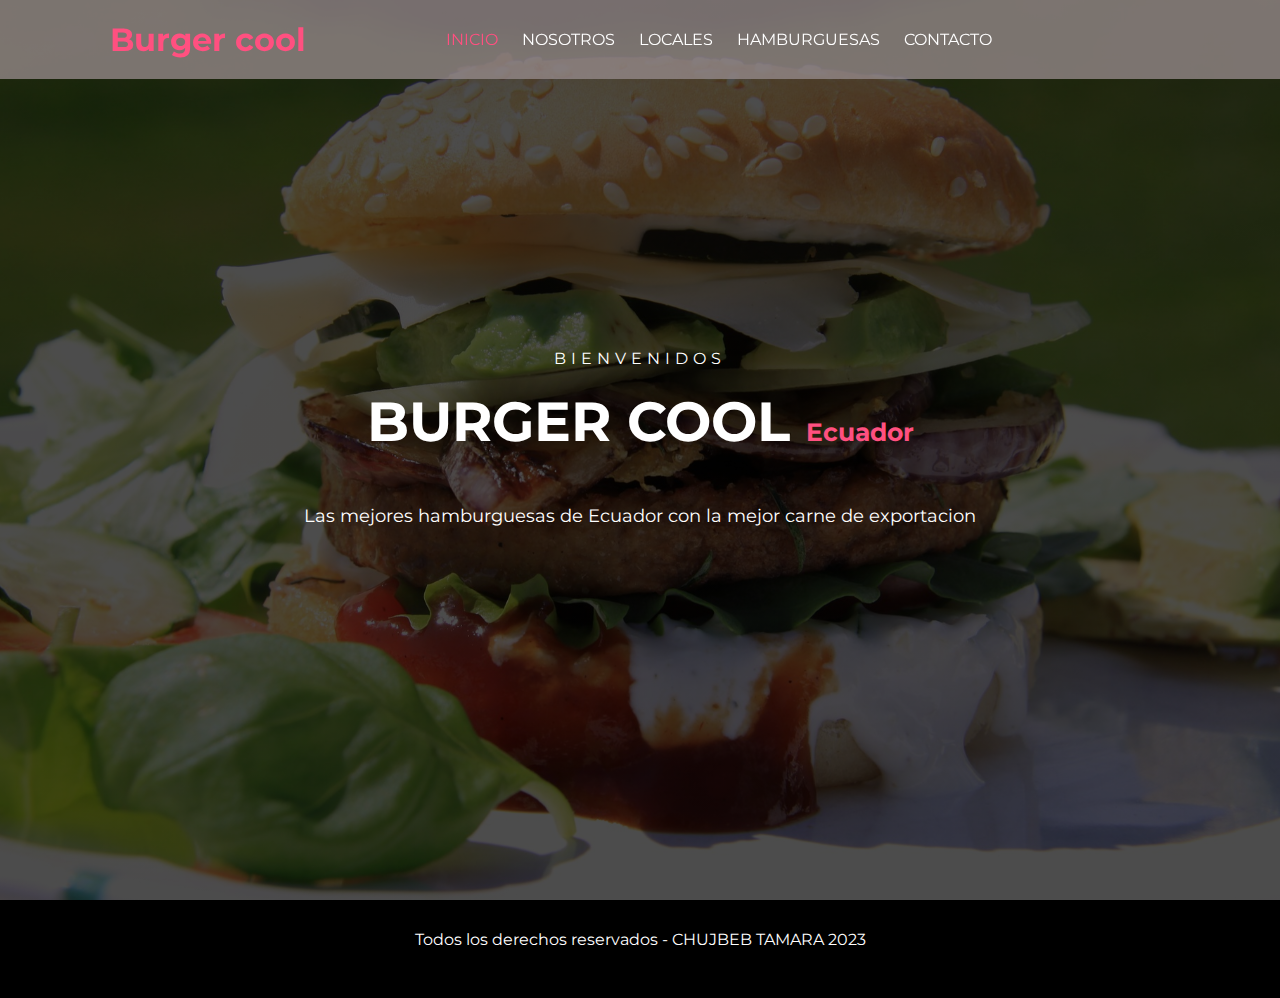
==== commit 136e0d2a: "agregue index" ====
--- a/index.html
+++ b/index.html
@@ -17,7 +17,7 @@
     <title>Burger cool</title>
 </head>
 
-<body>
+<body class="contenedor">
     <!-- SECCION I N I C I O -->
     <section id="inicio">
         <div class="contenido">
@@ -33,11 +33,11 @@
 
                     <nav id="nav" class="">
                         <ul id="links">
-                            <li><a href="#inicio" class="seleccionado" onclick="seleccionar(this)">INICIO</a></li>
-                            <li><a href="#Nosotros" onclick="seleccionar(this)">NOSOTROS</a></li>
-                            <li><a href="#locales" onclick="seleccionar(this)">LOCALES</a></li>
-                            <li><a href="#portfolio" onclick="seleccionar(this)">HAMBURGUESAS</a></li>
-                            <li><a href="#contacto" onclick="seleccionar(this)">CONTACTO</a></li>
+                            <li><a href="index.html" class="seleccionado" onclick="seleccionar(this)">INICIO</a></li>
+                            <li><a href="html/nosotros.html" onclick="seleccionar(this)">NOSOTROS</a></li>
+                            <li><a href="html/locales.html" onclick="seleccionar(this)">LOCALES</a></li>
+                            <li><a href="html/hamburguesas.html" onclick="seleccionar(this)">HAMBURGUESAS</a></li>
+                            <li><a href="html/contacto.html" onclick="seleccionar(this)">CONTACTO</a></li>
                         </ul>
                     </nav>
 
@@ -64,7 +64,7 @@
     </section>
 
     <!-- SECCION S O B R E M I -->
-    <section id="Nosotros">
+    <!-- <section id="Nosotros">
         <div class="contenedor-foto">
             <img src="img/chef.png" alt="img de un chef">
         </div>
@@ -76,9 +76,9 @@
             <p>Lorem ipsum dolor sit amet consectetur adipisicing elit. Porro nam a beatae natus.</p>
             
         </div>
-    </section>
-
-    <!-- SECCION S E R V I C I O S -->
+    </section> -->
+
+    <!-- SECCION S E R V I C I O S
     <section id="locales">
         <h3 class="titulo-seccion">LOCALES</h3>
         <div class="fila">
@@ -159,9 +159,9 @@
                 <div class="" id="ps"></div>
             </div>
         </div>
-    </div> 
-
-    <!-- SECCION PORTAFOLIO -->
+    </div>  -->
+
+    <!-- SECCION PORTAFOLIO
     <section id="portfolio">
         <h3 class="titulo-seccion">MENU</h3>
         <div class="fila">
@@ -242,10 +242,10 @@
                 </div>
             </div>
         </div>
-    </section>
+    </section> -->
 
     <!-- SECCTION C O N T A C T O -->
-    <section id="contacto">
+    <!-- <section id="contacto">
         <h3 class="titulo-seccion">Contactanos ahora</h3>
         <div class="contenedor-form">
             <form action="">
@@ -263,7 +263,7 @@
                 <input type="submit" value="Enviar Mensaje" class="btn-enviar">
             </form>
         </div>
-    </section>
+    </section> -->
 
     <!-- SECCION FOOTER -->
     <footer>
--- a/css/estilo.css
+++ b/css/estilo.css
@@ -1,624 +1,624 @@
-        @import url('https://fonts.googleapis.com/css2?family=Montserrat:wght@200;300;400;500;600&display=swap');
-        * {
-            margin: 0;
-            padding: 0;
-            box-sizing: border-box;
-            font-family: 'Montserrat';
-        }
-        
-        html {
-            scroll-behavior: smooth;
-        }
-        /* *********************/
-        /* seccion I N I C I O */
-        /* *********************/
-        
-        #inicio {
-            background: linear-gradient( rgba(0, 0, 0, .7), rgba(0, 0, 0, .7)), url("img/fondo-inicio.jpg");
-            background-size: cover;
-            background-position: center center;
-            height: 100vh;
-        }
-        
-        #inicio .contenido header {
-            background-color: rgba(0, 0, 0, .8);
-            position: fixed;
-            width: 100%;
-            z-index: 100;
-            top: 0;
-        }
-        
-        #inicio .contenido header .contenido-header {
-            max-width: 1100px;
-            margin: auto;
-            display: flex;
-            justify-content: space-between;
-            align-items: center;
-            padding: 10px 20px;
-        }
-        
-        #inicio .contenido header .contenido-header h1 {
-            text-align: center;
-            color: #ff5080;
-        }
-        
-        #inicio .contenido header .contenido-header nav ul {
-            list-style: none;
-            display: flex;
-            align-items: center;
-        }
-        
-        #inicio .contenido header .contenido-header nav ul li a {
-            text-decoration: none;
-            color: #fff;
-            margin: 0 12px;
-            font-weight: 400;
-            transition: .5s;
-        }
-        
-        #inicio .contenido header .contenido-header nav ul li a:hover {
-            color: #ff5080;
-        }
-        
-        #inicio .contenido header .contenido-header .redes a {
-            text-decoration: none;
-            color: #fff;
-            display: inline-block;
-            margin-left: 10px;
-            transition: .5s;
-        }
-        
-        #inicio .contenido header .contenido-header .redes a:hover {
-            color: #ff5080;
-        }
-        
-        #inicio .contenido header .contenido-header .seleccionado {
-            color: #ff5080;
-        }
-        
-        #inicio .contenido .presentacion {
-            max-width: 1100px;
-            height: 100vh;
-            margin: auto;
-            color: #fff;
-            display: flex;
-            flex-direction: column;
-            align-items: center;
-            justify-content: center;
-        }
-        
-        #inicio .contenido .presentacion .bienvenida {
-            font-size: 16px;
-            margin-bottom: 20px;
-            text-transform: uppercase;
-            letter-spacing: 5px;
-        }
-        
-        #inicio .contenido .presentacion h2 {
-            font-size: 55px;
-            margin-bottom: 25px;
-            text-align: center;
-        }
-        
-        #inicio .contenido .presentacion h2 span {
-            font-size: 25px;
-            color: #ff5080;
-        }
-        
-        #inicio .contenido .presentacion .descripcion {
-            max-width: 700px;
-            margin: 25px auto;
-            font-size: 18px;
-            text-align: center;
-        }
-        
-        #inicio .contenido .presentacion a {
-            text-decoration: none;
-            display: inline-block;
-            margin: 25px;
-            padding: 20px 25px;
-            border: 2px solid #fff;
-            border-radius: 50px;
-            color: #fff;
-            font-weight: bold;
-            text-transform: uppercase;
-            transition: .5s;
-        }
-        
-        #inicio .contenido .presentacion a:hover {
-            background-color: #ff5080;
-        }
-        
-        #icono-nav {
-            color: #fff;
-            display: none;
-        }
-        /* *********************/
-        /* seccion S O B R E  M I */
-        /* *********************/
-        
-        #sobremi {
-            max-width: 1100px;
-            margin: auto;
-            padding: 100px 15px;
-            color: #111135;
-            display: flex;
-        }
-        
-        #sobremi .contenedor-foto {
-            max-width: 400px;
-            margin-right: 80px;
-        }
-        
-        #sobremi .contenedor-foto img {
-            padding: 20px;
-            width: 100%;
-            border-radius: 20px;
-            background-color: #f3f3f3;
-        }
-        
-        #sobremi .sobremi {
-            margin: 0 40px;
-        }
-        
-        #sobremi .sobremi .titulo-seccion {
-            font-size: 22px;
-            text-transform: uppercase;
-            color: #111135;
-            text-decoration: underline;
-            text-decoration-color: #d3d3d3;
-            text-decoration-thickness: 5px;
-        }
-        
-        #sobremi .sobremi h2 {
-            font-size: 34px;
-            font-weight: bold;
-            margin: 20px 0;
-            letter-spacing: 2px;
-        }
-        
-        #sobremi .sobremi h2 span {
-            color: #ff5080;
-        }
-        
-        #sobremi .sobremi h3 {
-            font-size: 18px;
-            font-weight: 500;
-            text-transform: uppercase;
-            margin-bottom: 20px;
-            letter-spacing: 1px;
-        }
-        
-        #sobremi .sobremi p {
-            font-size: 14px;
-            line-height: 25px;
-            color: #565656;
-            margin-bottom: 12px;
-        }
-        
-        #sobremi .sobremi a {
-            display: inline-block;
-            text-decoration: none;
-            color: #000;
-            border-radius: 30px;
-            border: 1px solid #000;
-            padding: 10px 20px;
-            margin-top: 30px;
-            transition: .5s;
-        }
-        
-        #sobremi .sobremi a:hover {
-            background-color: #ff5080;
-            color: #fff;
-        }
-        /* *********************/
-        /* seccion S E R V I C I O S */
-        /* *********************/
-        
-        #servicios {
-            padding: 100px 15px;
-            text-align: center;
-            background-color: #f3f3f3;
-        }
-        
-        #servicios .titulo-seccion {
-            text-align: center;
-            font-size: 22px;
-            text-transform: uppercase;
-            color: #111135;
-            text-decoration: underline;
-            text-decoration-color: #d3d3d3;
-            text-decoration-thickness: 5px;
-        }
-        
-        #servicios .fila {
-            display: flex;
-            justify-content: space-between;
-            max-width: 1150px;
-            margin: 30px auto;
-        }
-        
-        #servicios .fila .servicio {
-            max-width: 350px;
-            background-color: #fff;
-            padding: 30px;
-            margin: 0 5px;
-            border-radius: 5px;
-            transition: .5s;
-        }
-        
-        #servicios .fila .servicio:hover {
-            box-shadow: 5px 5px 10px #565656, -5px -5px 10px #8a8a8a;
-        }
-        
-        #servicios .fila .servicio .icono {
-            display: inline-block;
-            width: 60px;
-            height: 60px;
-            border-radius: 50%;
-            background-color: #d3d3d3;
-            padding: 20px;
-            margin-bottom: 25px;
-        }
-        
-        #servicios .fila .servicio h4 {
-            font-size: 22px;
-            margin-bottom: 25px;
-        }
-        
-        #servicios .fila .servicio hr {
-            width: 30%;
-            margin: auto;
-            color: #000;
-            margin-bottom: 25px;
-        }
-        
-        #servicios .fila .servicio ul {
-            list-style: none;
-            display: flex;
-            justify-content: space-around;
-            margin-bottom: 10px;
-        }
-        
-        #servicios .fila .servicio p {
-            font-size: 14px;
-            line-height: 22px;
-        }
-        /* *********************/
-        /* seccion S K I L L S */
-        /* *********************/
-        
-        .contenedor-skills {
-            background: linear-gradient( #eb5a5acc, rgba(33, 16, 16, 0.8)), url("img/fondo-skills.jpg");
-            background-attachment: fixed;
-            background-repeat: no-repeat;
-            background-size: cover;
-            color: #fff;
-            background-position: center center;
-            padding: 100px 0;
-            text-align: center;
-        }
-        
-        .contenedor-skills .skill {
-            max-width: 600px;
-            margin: 30px auto;
-        }
-        
-        .contenedor-skills .skill .info {
-            display: flex;
-            justify-content: space-between;
-        }
-        
-        .contenedor-skills .skill .lista {
-            display: inline-block;
-            margin-right: 20px;
-            height: 10px;
-            width: 10px;
-            background-color: #fff;
-        }
-        
-        .contenedor-skills .skill .barra {
-            background-color: #919191;
-            width: 100%;
-            height: 6px;
-            margin: 10px 0px;
-        }
-        
-        .contenedor-skills .skill .barra .barra-progreso1 {
-            background-color: #fff;
-            width: 95%;
-            height: 6px;
-            animation: progreso1 2s forwards;
-        }
-        
-        .contenedor-skills .skill .barra .barra-progreso2 {
-            background-color: #fff;
-            width: 90%;
-            height: 6px;
-            animation: progreso2 2s forwards;
-        }
-        
-        .contenedor-skills .skill .barra .barra-progreso3 {
-            background-color: #fff;
-            width: 90%;
-            height: 6px;
-            animation: progreso3 2s forwards;
-        }
-        
-        .contenedor-skills .skill .barra .barra-progreso4 {
-            background-color: #fff;
-            width: 85%;
-            height: 6px;
-            animation: progreso4 2s forwards;
-        }
-        
-        @keyframes progreso1 {
-            0% {
-                width: 0;
-            }
-            100% {
-                width: 95%;
-            }
-        }
-        
-        @keyframes progreso2 {
-            0% {
-                width: 0;
-            }
-            100% {
-                width: 90%;
-            }
-        }
-        
-        @keyframes progreso3 {
-            0% {
-                width: 0;
-            }
-            100% {
-                width: 90%;
-            }
-        }
-        
-        @keyframes progreso4 {
-            0% {
-                width: 0;
-            }
-            100% {
-                width: 85%;
-            }
-        }
-        /* *********************/
-        /* seccion P O R T F O L I O */
-        /* *********************/
-        
-        #portfolio {
-            max-width: 1100px;
-            padding: 100px 0;
-            margin: auto;
-        }
-        
-        #portfolio .titulo-seccion {
-            text-align: center;
-            font-size: 22px;
-            text-transform: uppercase;
-            color: #111135;
-            text-decoration: underline;
-            text-decoration-color: #d3d3d3;
-            text-decoration-thickness: 5px;
-        }
-        
-        #portfolio .fila {
-            display: flex;
-            justify-content: space-between;
-            margin: 30px 0;
-        }
-        
-        #portfolio .fila .proyecto {
-            max-width: 450px;
-            border: 1px solid #000;
-            margin: 0 10px;
-            position: relative;
-            overflow: hidden;
-        }
-        
-        #portfolio .fila .proyecto img {
-            width: 100%;
-            height: 100%;
-            ;
-            filter: grayscale(1);
-            object-fit: cover;
-            transition: .5s;
-        }
-        
-        #portfolio .fila .proyecto:hover img {
-            filter: grayscale(0);
-        }
-        
-        #portfolio .fila .proyecto .info {
-            position: absolute;
-            left: 0px;
-            background-color: rgba(0, 0, 0, 0.8);
-            color: #ff5080;
-            width: 100%;
-            padding: 10px;
-            opacity: 0;
-            bottom: -40px;
-            transition: .5s;
-        }
-        
-        #portfolio .fila .proyecto:hover .info {
-            opacity: 1;
-            bottom: 0;
-        }
-        /* *********************/
-        /* seccion C O N T A C T O */
-        /* *********************/
-        
-        #contacto {
-            padding: 100px 15px;
-            background-color: #f3f3f3;
-        }
-        
-        #contacto .titulo-seccion {
-            margin-bottom: 20px;
-        }
-        
-        #contacto .contenedor-form {
-            max-width: 1100px;
-            margin: auto;
-        }
-        
-        #contacto .contenedor-form .fila {
-            margin-bottom: 15px;
-        }
-        
-        #contacto .contenedor-form .mitad {
-            display: flex;
-            justify-content: space-between;
-        }
-        
-        #contacto .contenedor-form input,
-        #contacto .contenedor-form textarea {
-            padding: 20px;
-            border-radius: 20px;
-            border: none;
-            border: 1px solid #919191;
-        }
-        
-        #contacto .contenedor-form .mitad input {
-            width: 48%;
-        }
-        
-        #contacto .contenedor-form .input-full {
-            width: 100%;
-        }
-        
-        #contacto .titulo-seccion {
-            text-align: center;
-            font-size: 22px;
-            text-transform: uppercase;
-            color: #111135;
-            text-decoration: underline;
-            text-decoration-color: #d3d3d3;
-            text-decoration-thickness: 5px;
-        }
-        
-        #contacto .btn-enviar {
-            display: block;
-            margin: auto;
-            cursor: pointer;
-            transition: .5s;
-            padding: 10px 15px !important;
-        }
-        
-        #contacto .btn-enviar:hover {
-            background-color: #ff5080;
-            color: #fff;
-        }
-        /* *********************/
-        /* seccion F O O T E R */
-        /* *********************/
-        
-        footer {
-            background-color: #000;
-            color: #fff;
-            text-align: center;
-            padding: 30px 0;
-        }
-        
-        footer a {
-            text-decoration: none;
-            color: #fff;
-            display: inline-block;
-            margin: 5px;
-            font-size: 26px;
-        }
-        /* *********************/
-        /* seccion R E S P O N S I V E */
-        /* *********************/
-        
-        @media screen and (max-width: 800px) {
-            .redes {
-                display: none;
-            }
-            nav {
-                display: none;
-            }
-            nav.responsive {
-                display: block;
-                background-color: rgba(0, 0, 0, .8);
-                width: 100%;
-                position: absolute;
-                top: 48px;
-                left: 0;
-                padding: 10px 0;
-            }
-            nav.responsive ul {
-                display: block !important;
-                text-align: center;
-            }
-            nav.responsive ul li {
-                margin: 5px 0;
-            }
-            #icono-nav {
-                display: block;
-            }
-            #inicio .contenido .presentacion h2 {
-                font-size: 40px;
-            }
-            /* seccion SOBRE MI */
-            #sobremi {
-                padding: 50px 0;
-                display: block;
-            }
-            #sobremi .contenedor-foto {
-                max-width: 200px;
-                margin: auto;
-            }
-            #sobremi .contenedor-foto img {
-                padding: 8px;
-            }
-            #sobremi .sobremi .titulo-seccion {
-                text-align: center;
-            }
-            #sobremi .sobremi h2 {
-                font-size: 25px;
-                text-align: center;
-            }
-            /* seccion MIS SERVICIOS */
-            #servicios {
-                padding: 50px 15px;
-            }
-            #servicios .fila {
-                display: block;
-            }
-            #servicios .fila .servicio {
-                margin: 10px auto;
-            }
-            /* seccion HABLIDADES MI */
-            .contenedor-skills {
-                padding: 50px 20px;
-            }
-            /* seccion PORTFOLIO */
-            #portfolio {
-                padding: 50px 0;
-            }
-            #portfolio .fila {
-                display: block;
-            }
-            #portfolio .fila .proyecto {
-                margin: 10px auto;
-            }
-            /* seccion CONTACTO */
-            #contacto {
-                padding: 50px 15px;
-            }
-            #contacto .contenedor-form .mitad {
-                margin-bottom: 15px;
-                display: block;
-            }
-            #contacto .contenedor-form .mitad input {
-                width: 100%;
-                margin-bottom: 15px;
-            }
-        }+@import url("https://fonts.googleapis.com/css2?family=Montserrat:wght@200;300;400;500;600&display=swap");
+@import url("https://cdn.jsdelivr.net/npm/bootstrap-icons@1.11.2/font/bootstrap-icons.min.css");
+* {
+  margin: 0;
+  padding: 0;
+  box-sizing: border-box;
+  font-family: "Montserrat";
+}
+
+html {
+  scroll-behavior: smooth;
+}
+
+#inicio {
+  background: linear-gradient(rgba(0, 0, 0, 0.7), rgba(0, 0, 0, 0.7)), url("img/img6.jpg");
+  background-size: cover;
+  background-position: center center;
+  height: 100vh;
+}
+#inicio .contenido header {
+  background-color: rgba(147, 136, 136, 0.8);
+  position: fixed;
+  width: 100%;
+  z-index: 100;
+  top: 0;
+  place-content: flex-start;
+}
+#inicio .contenido header .contenido-header {
+  max-width: 1100px;
+  margin: auto;
+  display: flex;
+  justify-content: space-between;
+  align-items: center;
+  padding: 20px 20px;
+}
+#inicio .contenido header .contenido-header h1 {
+  text-align: center;
+  color: #ff5080;
+}
+#inicio .contenido header .contenido-header nav ul {
+  list-style: none;
+  display: flex;
+  align-items: center;
+}
+#inicio .contenido header .contenido-header nav ul li a {
+  text-decoration: none;
+  color: #fff;
+  margin: 0 12px;
+  font-weight: 400;
+  transition: 0.5s;
+}
+#inicio .contenido header .contenido-header nav ul li a:hover {
+  color: #ff5080;
+}
+#inicio .contenido header .contenido-header .redes a {
+  text-decoration: none;
+  color: #fff;
+  display: inline-block;
+  margin-left: 10px;
+  transition: 0.5s;
+}
+#inicio .contenido header .contenido-header .redes a:hover {
+  color: #ff5080;
+}
+#inicio .contenido header .contenido-header .seleccionado {
+  color: #ff5080;
+}
+#inicio .contenido .presentacion {
+  max-width: 1100px;
+  height: 100vh;
+  margin: auto;
+  color: #fff;
+  display: flex;
+  flex-direction: column;
+  align-items: center;
+  justify-content: center;
+}
+#inicio .contenido .presentacion .bienvenida {
+  font-size: 16px;
+  margin-bottom: 20px;
+  text-transform: uppercase;
+  letter-spacing: 5px;
+}
+#inicio .contenido .presentacion h2 {
+  font-size: 55px;
+  margin-bottom: 25px;
+  text-align: center;
+}
+#inicio .contenido .presentacion h2 span {
+  font-size: 25px;
+  color: #ff5080;
+}
+#inicio .contenido .presentacion .descripcion {
+  max-width: 700px;
+  margin: 25px auto;
+  font-size: 18px;
+  text-align: center;
+}
+#inicio .contenido .presentacion a {
+  text-decoration: none;
+  display: inline-block;
+  margin: 25px;
+  padding: 20px 25px;
+  border: 2px solid #fff;
+  border-radius: 50px;
+  color: #fff;
+  font-weight: bold;
+  text-transform: uppercase;
+  transition: 0.4s;
+  clip-path: circle(0% at top left);
+}
+#inicio .contenido .presentacion a:hover {
+  background-color: #ff5080;
+}
+
+#menu {
+  display: none;
+}
+
+#menu-check {
+  display: none;
+}
+
+#icono-nav {
+  color: #fff;
+  display: none;
+}
+
+@media only screen and (max-width: 1000px) {
+  header div.contenido {
+    display: inline;
+  }
+  header div.contenido ul {
+    display: inline;
+  }
+  header div.contenido ul li {
+    display: inline;
+  }
+  header div.contenido-header {
+    width: 100%;
+    display: inline;
+  }
+}
+@media only screen and (max-width: 800px) {
+  ul {
+    flex-direction: column;
+    align-items: stretch;
+  }
+  li {
+    width: 100%;
+    box-sizing: border-box;
+  }
+  #menu-check:not(:checked) ~ nav {
+    display: none;
+  }
+  #menu-check:checked ~ nav {
+    display: block;
+  }
+  #menu-check:checked ~ label #menu-abrir {
+    display: none;
+  }
+  #menu-check:checked ~ label #menu-cerrar {
+    display: block;
+  }
+  #menu {
+    display: block;
+    color: #cf9090;
+    background-color: #d3d3d3;
+    font-size: 1.2rem;
+    font-weight: bold;
+    border: #cf9090;
+    border: 3px solid;
+    border: 0.3rem;
+    position: absolute;
+    right: 0.5rem;
+    top: 0.5rem;
+    z-index: 9999;
+  }
+  #menu:hover {
+    color: #d3d3d3;
+    background-color: #cf9090;
+  }
+  #menu-cerrar {
+    display: none;
+  }
+  header div.contenido-header nav {
+    position: absolute;
+    top: 0;
+    right: 0;
+    height: 100%;
+    background-color: #9e5050;
+    padding-top: 0.5rem;
+    padding-right: 1.5rem;
+    opacity: 0.8;
+    color: #d3d3d3;
+  }
+  header div.contenido-header nav ul {
+    display: block;
+    text-align: right;
+  }
+  header.contenido nav ul li {
+    display: block;
+    text-align: right;
+  }
+}
+#Nosotros {
+  max-width: 1100px;
+  margin: auto;
+  padding: 100px 15px;
+  color: #ff5080;
+  display: flex;
+}
+#Nosotros .contenedor-foto {
+  max-width: 400px;
+  margin-right: 80px;
+}
+#Nosotros .contenedor-foto img {
+  padding: 20px;
+  width: 100%;
+  border-radius: 20px;
+  background-color: rgba(147, 136, 136, 0.8);
+}
+#Nosotros .Nosotros {
+  margin: 0 40px;
+}
+#Nosotros .Nosotros .titulo-seccion {
+  font-size: 22px;
+  text-transform: uppercase;
+  color: #ff5080;
+  text-decoration: underline;
+  text-decoration-color: #e14f4f;
+  text-decoration-thickness: 5px;
+}
+#Nosotros .Nosotros h2 {
+  font-size: 34px;
+  font-weight: bold;
+  margin: 20px 0;
+  letter-spacing: 2px;
+}
+#Nosotros .Nosotros h2 span {
+  color: #fff;
+}
+#Nosotros .Nosotros h3 {
+  font-size: 18px;
+  font-weight: 500;
+  text-transform: uppercase;
+  margin-bottom: 20px;
+  letter-spacing: 1px;
+}
+#Nosotros .Nosotros p {
+  font-size: 14px;
+  line-height: 25px;
+  color: #cf9090;
+  margin-bottom: 12px;
+}
+#Nosotros .Nosotros a {
+  display: inline-block;
+  text-decoration: none;
+  color: #d3d3d3;
+  border-radius: 30px;
+  border: 1px solid #000;
+  padding: 10px 20px;
+  margin-top: 30px;
+  transition: 0.5s;
+}
+#Nosotros .Nosotros a:hover {
+  background-color: #ff5080;
+  color: #d38585;
+}
+
+#locales {
+  padding: 100px 15px;
+  text-align: center;
+  background-image: linear-gradient(to right top, rgb(203, 172, 208), #b46ca8, #bb1ba3);
+}
+
+/* seccion SOBRE MI */
+/* seccion  LOCALES */
+/* seccion HABLIDADES MI */
+/* seccion PORTFOLIO */
+/* seccion CONTACTO */
+@media screen and (max-width: 800px) {
+  .redes {
+    display: none;
+  }
+  nav {
+    display: none;
+  }
+  nav.responsive {
+    display: block;
+    background-color: rgba(0, 0, 0, 0.8);
+    width: 100%;
+    position: absolute;
+    top: 48px;
+    left: 0;
+    padding: 10px 0;
+  }
+  nav.responsive ul {
+    display: block !important;
+    text-align: center;
+  }
+  nav.responsive ul li {
+    margin: 5px 0;
+  }
+  #icono-nav {
+    display: block;
+  }
+  #inicio .contenido .presentacion h2 {
+    font-size: 40px;
+  }
+  #Nosotros {
+    padding: 50px 0;
+    display: block;
+  }
+  #Nosotros .contenedor-foto {
+    max-width: 200px;
+    margin: auto;
+  }
+  #Nosotros .contenedor-foto img {
+    padding: 8px;
+  }
+  #Nosotros .Nosotros .titulo-seccion {
+    text-align: center;
+  }
+  #Nosotros .Nosotros h2 {
+    font-size: 25px;
+    text-align: center;
+  }
+  #locales {
+    padding: 50px 15px;
+  }
+  #servicios .fila {
+    display: block;
+  }
+  #servicios .fila .servicio {
+    margin: 10px auto;
+  }
+  .contenedor-skills {
+    padding: 50px 20px;
+  }
+  #portfolio {
+    padding: 50px 0;
+  }
+  #portfolio .fila {
+    display: block;
+  }
+  #portfolio .fila .proyecto {
+    margin: 10px auto;
+  }
+  #contacto {
+    padding: 50px 15px;
+  }
+  #contacto .contenedor-form .mitad {
+    margin-bottom: 15px;
+    display: block;
+  }
+  #contacto .contenedor-form .mitad input {
+    width: 100%;
+    margin-bottom: 15px;
+  }
+}
+/* *********************/
+/* seccion F O O T E R */
+/* *********************/
+footer {
+  background-color: #000;
+  color: #fff;
+  text-align: center;
+  padding: 30px 0;
+}
+footer a {
+  text-decoration: none;
+  color: #fff;
+  display: inline-block;
+  margin: 5px;
+  font-size: 26px;
+}
+
+/* *********************/
+/* seccion C O N T A C T O */
+/* *********************/
+/* *********************/
+/* seccion F O O T E R */
+/* *********************/
+#contacto {
+  padding: 100px 15px;
+  background-color: #ac2828;
+}
+#contacto .titulo-seccion {
+  margin-bottom: 20px;
+  text-align: center;
+  font-size: 22px;
+  text-transform: uppercase;
+  color: #111135;
+  text-decoration: underline;
+  text-decoration-color: #d3d3d3;
+  text-decoration-thickness: 5px;
+}
+#contacto .contenedor-form {
+  max-width: 1100px;
+  margin: auto;
+}
+#contacto .contenedor-form .fila {
+  margin-bottom: 15px;
+}
+#contacto .contenedor-form .mitad {
+  display: flex;
+  justify-content: space-between;
+}
+#contacto .contenedor-form .mitad input {
+  width: 48%;
+}
+#contacto .contenedor-form input {
+  padding: 20px;
+  border-radius: 20px;
+  border: none;
+  border: 1px solid #919191;
+}
+#contacto .contenedor-form textarea {
+  padding: 20px;
+  border-radius: 20px;
+  border: none;
+  border: 1px solid #919191;
+}
+#contacto .contenedor-form .input-full {
+  width: 100%;
+}
+#contacto .btn-enviar {
+  display: block;
+  margin: auto;
+  cursor: pointer;
+  transition: 0.5s;
+  padding: 10px 15px !important;
+}
+#contacto .btn-enviar:hover {
+  background-color: #ff5080;
+  color: #fff;
+}
+
+footer {
+  background-color: #000;
+  color: #fff;
+  text-align: center;
+  padding: 30px 0;
+}
+footer a {
+  text-decoration: none;
+  color: #fff;
+  display: inline-block;
+  margin: 5px;
+  font-size: 26px;
+}
+
+@media screen and (max-width: 800px) {
+  .redes {
+    display: none;
+  }
+  nav {
+    display: none;
+  }
+  nav.responsive {
+    display: block;
+    background-color: rgba(0, 0, 0, 0.8);
+    width: 100%;
+    position: absolute;
+    top: 48px;
+    left: 0;
+    padding: 10px 0;
+  }
+  nav.responsive ul {
+    display: block !important;
+    text-align: center;
+  }
+  nav.responsive ul li {
+    margin: 5px 0;
+  }
+  #icono-nav {
+    display: block;
+  }
+  #inicio .contenido .presentacion h2 {
+    font-size: 40px;
+  }
+}
+#inicio {
+  background: linear-gradient(rgba(0, 0, 0, 0.7), rgba(0, 0, 0, 0.7)), url("../img/img9.jpg");
+  background-size: cover;
+  background-position: center center;
+  height: 100vh;
+}
+
+#portfolio {
+  max-width: 1100px;
+  padding: 100px 0;
+  margin: auto;
+}
+#portfolio .titulo-seccion {
+  text-align: center;
+  font-size: 22px;
+  text-transform: uppercase;
+  color: #111135;
+  text-decoration: underline;
+  text-decoration-color: #d89e9e;
+  text-decoration-thickness: 5px;
+}
+#portfolio .fila {
+  display: flex;
+  justify-content: space-between;
+  margin: 30px 0;
+}
+#portfolio .fila .proyecto {
+  max-width: 450px;
+  border: 1px solid #000;
+  margin: 0 10px;
+  position: relative;
+  overflow: hidden;
+}
+#portfolio .fila .proyecto img {
+  width: 100%;
+  height: 100%;
+  filter: grayscale(1);
+  object-fit: cover;
+  transition: 0.5s;
+}
+#portfolio .fila .proyecto:hover img {
+  filter: grayscale(0);
+}
+#portfolio .fila .proyecto:hover .info {
+  opacity: 1;
+  bottom: 0;
+}
+#portfolio .fila .proyecto .info {
+  position: absolute;
+  left: 0px;
+  background-color: rgba(0, 0, 0, 0.8);
+  color: #fff;
+  width: 100%;
+  padding: 10px;
+  opacity: 0;
+  bottom: -40px;
+  transition: 0.5s;
+}
+
+#contacto {
+  padding: 100px 15px;
+  background-color: #ff5080;
+}
+#contacto .titulo-seccion {
+  margin-bottom: 20px;
+  text-align: center;
+  font-size: 22px;
+  text-transform: uppercase;
+  color: #111135;
+  text-decoration: underline;
+  text-decoration-color: #d3d3d3;
+  text-decoration-thickness: 5px;
+}
+#contacto .contenedor-form {
+  max-width: 1100px;
+  margin: auto;
+}
+#contacto .contenedor-form .fila {
+  margin-bottom: 15px;
+}
+#contacto .contenedor-form .mitad {
+  display: flex;
+  justify-content: space-between;
+}
+#contacto .contenedor-form .mitad input {
+  width: 48%;
+}
+#contacto .contenedor-form input {
+  padding: 20px;
+  border-radius: 20px;
+  border: none;
+  border: 1px solid #919191;
+}
+#contacto .contenedor-form textarea {
+  padding: 20px;
+  border-radius: 20px;
+  border: none;
+  border: 1px solid #919191;
+}
+#contacto .contenedor-form .input-full {
+  width: 100%;
+}
+#contacto .btn-enviar {
+  display: block;
+  margin: auto;
+  cursor: pointer;
+  transition: 0.5s;
+  padding: 10px 15px !important;
+}
+#contacto .btn-enviar:hover {
+  background-color: #000;
+  color: #cf9090;
+}
+
+@media only screen and (max-width: 1000px) {
+  header div.contenido {
+    display: inline;
+  }
+  header div.contenido ul {
+    display: inline;
+  }
+  header div.contenido ul li {
+    display: inline;
+  }
+  header div.contenido-header {
+    width: 100%;
+    display: inline;
+  }
+}
+@media only screen and (max-width: 800px) {
+  ul {
+    flex-direction: column;
+    align-items: stretch;
+  }
+  li {
+    width: 100%;
+    box-sizing: border-box;
+  }
+}
+
+/*# sourceMappingURL=estilo.css.map */
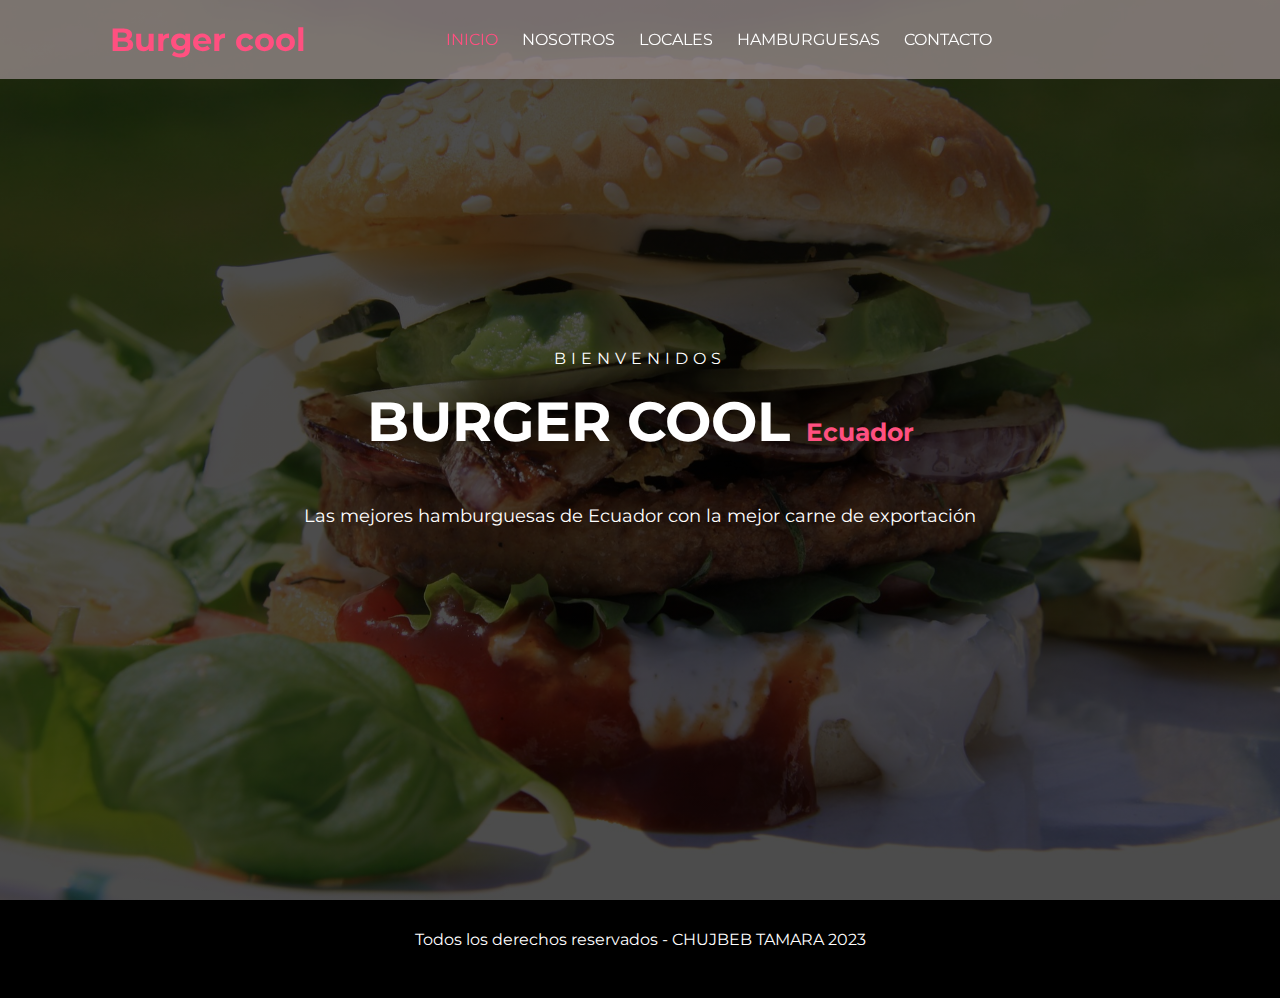
==== commit 92ce0d5e: "modifico todo" ====
--- a/index.html
+++ b/index.html
@@ -6,7 +6,7 @@
     <meta http-equiv="X-UA-Compatible" content="IE=edge">
     <meta name="viewport" content="width=device-width, initial-scale=1.0 user-scalable=no">
 
-    <meta name="description" content="Somos la Hamburgueseria mas conocida en Ecuador por vender la mejor carne de exportacion">
+    <meta name="description" content="Somos la Hamburguesería mas conocida en Ecuador por vender la mejor carne de exportación">
 
 
  <link rel="stylesheet" href="https://cdnjs.cloudflare.com/ajax/libs/font-awesome/6.1.1/css/all.min.css" integrity="sha512-KfkfwYDsLkIlwQp6LFnl8zNdLGxu9YAA1QvwINks4PhcElQSvqcyVLLD9aMhXd13uQjoXtEKNosOWaZqXgel0g==" crossorigin="anonymous" referrerpolicy="no-referrer"
@@ -18,12 +18,13 @@
 </head>
 
 <body class="contenedor">
-    <!-- SECCION I N I C I O -->
+    <!-- SECCIÓN I N I C I O -->
     <section id="inicio">
         <div class="contenido">
             <header>
                 <div class="contenido-header">
                     <h1>Burger cool</h1>
+                    
                     <input type="checkbox" id="menu-check">
                     <label id="menu" for="menu-check" >
                         <span id="menu-abrir">&#9776;</span>
@@ -41,8 +42,9 @@
                         </ul>
                     </nav>
 
-                
-
+                <div id="icono-nav"onclick="responsiveMenu()">
+                    <i class="fa-solid fa-bars"></i>
+                </div>
 
                     <div class="redes">
                         <a href="#"><i class="fa-brands fa-youtube"></i></a>
@@ -56,216 +58,15 @@
                 <p class="bienvenida">Bienvenidos</p>
                
                 <h2>BURGER COOL <span>Ecuador</span></h2>
-                <p class="descripcion">Las mejores hamburguesas de Ecuador con la mejor carne de exportacion  </p>
+                <p class="descripcion">Las mejores hamburguesas de Ecuador con la mejor carne de exportación  </p>
                 
                
             </div>
         </div>
     </section>
 
-    <!-- SECCION S O B R E M I -->
-    <!-- <section id="Nosotros">
-        <div class="contenedor-foto">
-            <img src="img/chef.png" alt="img de un chef">
-        </div>
-        <div class="Nosotros">
-            <p class="titulo-seccion">Nosotros</p>
-            <h2>Somos<span>Burger cool</span> </h2>
-            <h3>Hamburgueseria</h3>
-            <p>Lorem ipsum dolor sit amet, consectetur adipisicing elit. Consectetur reprehenderit voluptatibus blanditiis nulla adipisci iste fuga expedita, ea exercitationem dicta, similique rem, atque soluta recusandae ipsam autem. Sapiente, quo ducimus?</p>
-            <p>Lorem ipsum dolor sit amet consectetur adipisicing elit. Porro nam a beatae natus.</p>
-            
-        </div>
-    </section> -->
-
-    <!-- SECCION S E R V I C I O S
-    <section id="locales">
-        <h3 class="titulo-seccion">LOCALES</h3>
-        <div class="fila">
-            <div class="servicio">
-                 
-                <h4>PACHECO</h4>
-                <i class="bi bi-geo-alt"></i>
-                <hr>
-                <ul class="locales-tag">
-                    <li>DIRECCION:</li>
-                   
-                </ul> 
-                <p>Lorem ipsum dolor sit amet consectetur, adipisicing elit. Rerum necessitatibus culpa maxime, cofugit similique.</p>
-            </div>
-            <div class="servicio">
-                
-                <h4>ESCOBAR</h4>
-                <i class="bi bi-geo-alt"></i>
-                <hr>
-                 <ul class="servicios-tag">
-                    <li>DIRECCION:</li>
-                   
-                </ul> 
-                <p>I have been providing web design services with great success for 9 years. The client is very happy</p>
-            </div>
-            <div class="servicio">
-                
-                <h4>TIGRE</h4>
-                <i class="bi bi-geo-alt"></i>
-                <hr>
-                 <ul class="servicios-tag">
-                    <li>DIRECCION:</li>
-                    
-                </ul>
-                <p>I have been providing web design services with great success for 9 years. The client is very happy</p>
-            </div>
-        </div>
-        <div class="fila">
-            <div class="servicio">
-                
-                <h4>INGENIERO MASCHWITZ</h4>
-                <i class="bi bi-geo-alt"></i>
-                <hr>
-                 <ul class="servicios-tag">
-                    <li>DIRECCION:</li>
-                    
-                </ul>
-                <p>I have been providing web design services with great success for 9 years. The client is very happy</p>
-            </div>
-            <div class="servicio">
-                
-                <h4>BENAVIDES</h4>
-                <i class="bi bi-geo-alt"></i>
-                <hr>
-                <ul class="servicios-tag">
-                    <li>DIRECCION:</li>
-                   
-                </ul> 
-                <p>I have been providing web design services with great success for 9 years. The client is very happy</p>
-            </div>
-            <div class="servicio">
-                
-                <h4>SAN ISIDRO</h4>
-                <i class="bi bi-geo-alt"></i>
-                <hr>
-                 <ul class="servicios-tag">
-                    <li>DIRECCION</li>
-                    
-                </ul> 
-                <p>I have been providing web design services with great success for 9 years. The client is very happy</p>
-            </div>
-        </div>
-    </section>
-
-     
    
-             <div class="barra">
-                <div class="" id="ps"></div>
-            </div>
-        </div>
-    </div>  -->
-
-    <!-- SECCION PORTAFOLIO
-    <section id="portfolio">
-        <h3 class="titulo-seccion">MENU</h3>
-        <div class="fila">
-            <div class="proyecto">
-                <div class="overlay"></div>
-                <img src="img/img3.jpg" alt="hamburguesa">
-                <div class="info">
-                    <h4>BURGER COOL</h4>
-                    <p>$1040</p>
-                </div> 
-            </div>
-            <div class="proyecto">
-                <div class="overlay"></div>
-                <img src="img/img6.jpg" alt="hamburguesa">
-                <div class="info">
-                    <h4>BURGER CHEES</h4>
-                    <p>$980</p>
-                </div>
-            </div>
-            <div class="proyecto">
-                <div class="overlay"></div>
-                <img src="img/img4.jpg" alt="hamburguesa">
-                <div class="info">
-                    <h4>BURGER SAMU</h4>
-                    <p>$1290</p>
-                </div>
-            </div>
-        </div>
-        <div class="fila">
-            <div class="proyecto">
-                <div class="overlay"></div>
-                <img src="img/img7.jpg" alt="hamburguesa">
-                <div class="info">
-                    <h4>BURGER KAREN</h4>
-                    <p>$1260</p>
-                </div>
-            </div>
-            <div class="proyecto">
-                <div class="overlay"></div>
-                <img src="img/img9.jpg" alt="">
-                <div class="info">
-                    <h4>BURBER CHARLY</h4>
-                    <p>$990</p>
-                </div>
-            </div>
-            <div class="proyecto">
-                <div class="overlay"></div>
-                <img src="img/img10.jpg" alt="">
-                <div class="info">
-                    <h4>BURGER BACON</h4>
-                    <p>$1000</p>
-                </div>
-            </div>
-        </div>
-        <div class="fila">
-            <div class="proyecto">
-                <div class="overlay"></div>
-                <img src="img/img6.jpg" alt="">
-                <div class="info">
-                    <h4>BURGER SMOOTH</h4>
-                    <p>$1010</p>
-                </div>
-            </div>
-            <div class="proyecto">
-                <div class="overlay"></div>
-                <img src="img/img4.jpg" alt="">
-                <div class="info">
-                    <h4>BURGER BEER</h4>
-                    <p>$990</p>
-                </div>
-            </div>
-            <div class="proyecto">
-                <div class="overlay"></div>
-                <img src="img/img7.jpg" alt="">
-                <div class="info">
-                    <h4>BURGER CODER</h4>
-                    <p>$1600</p>
-                </div>
-            </div>
-        </div>
-    </section> -->
-
-    <!-- SECCTION C O N T A C T O -->
-    <!-- <section id="contacto">
-        <h3 class="titulo-seccion">Contactanos ahora</h3>
-        <div class="contenedor-form">
-            <form action="">
-                <div class="fila mitad">
-                    <input type="text" placeholder="Nombre Completo *" class="input-mitad">
-                    <input type="email" placeholder="Dirección de Email" class="input-mitad">
-                </div>
-                <div class="fila">
-                    <input type="text" placeholder="Tema..." class="input-full">
-                </div>
-                <div class="fila">
-                    <textarea name="" id="" cols="30" rows="10" placeholder="Tu Mensaje..." class="input-full"></textarea>
-                </div>
-
-                <input type="submit" value="Enviar Mensaje" class="btn-enviar">
-            </form>
-        </div>
-    </section> -->
-
-    <!-- SECCION FOOTER -->
+    <!-- SECCIÓN FOOTER -->
     <footer>
         <p>Todos los derechos reservados - CHUJBEB TAMARA 2023</p>
         <div class="redes">
